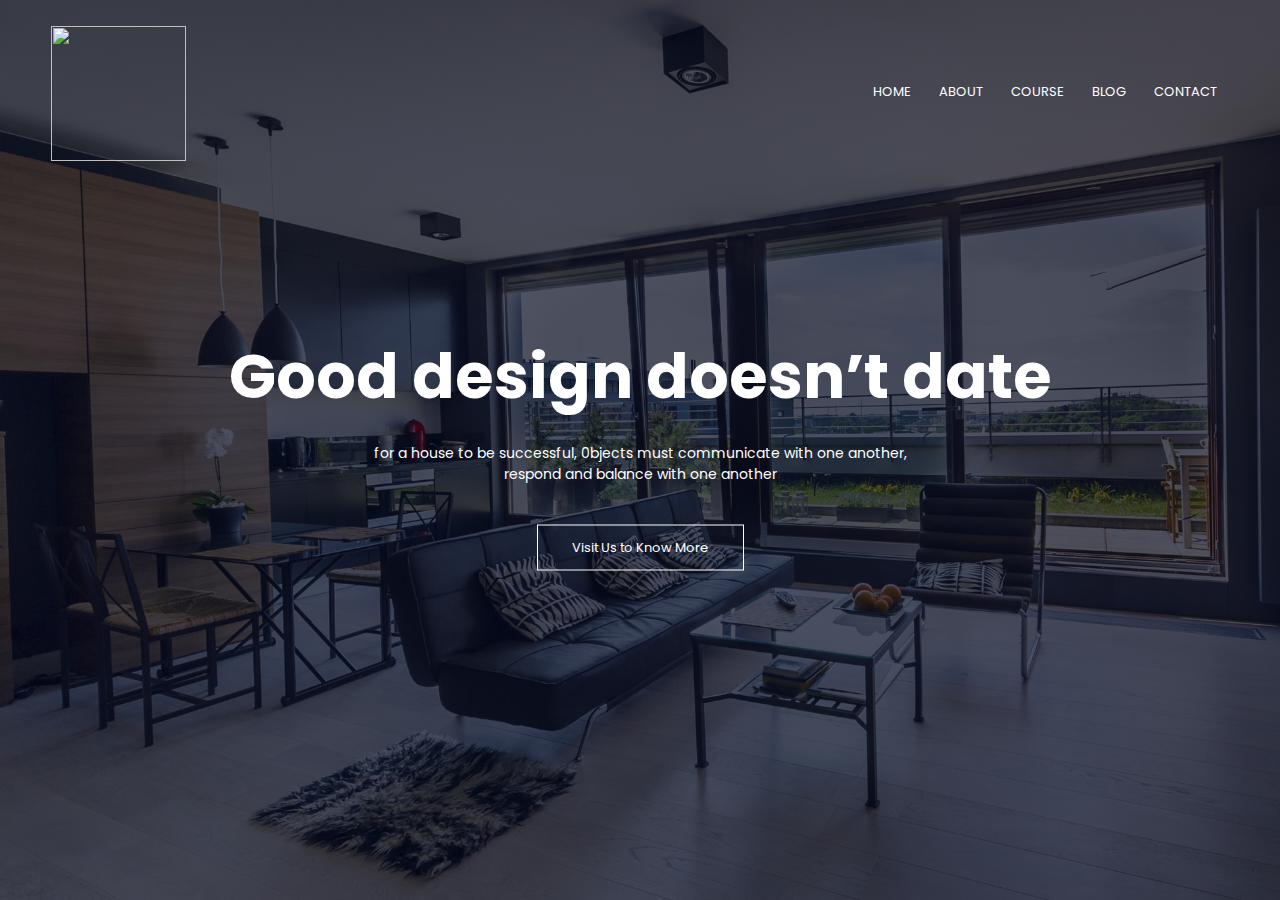
==== Badiga-lakshman_2130440_webdesig-final-project/Badiga-lakshman_2130440_webdesig-final-project/index.html @ bcb520bc "Add files via upload" ====
<html>
<head>
<meta name="viewport" content="width=device-width, initial-scale=1.0">
<title>Dream Designs</title>
<link rel="stylesheet" href="style.css">
<link href="https://fonts.googleapis.com/css?family=Poppins:100,200,300,400,600,700&display=swap" rel="stylesheet">
</head>
<body>
  <section class="header">
        
    <nav>
        <a href="index.html"><img src="images/logo.png"></a>
        <div class="nav-links">
          <ul>
            <li><a href="">HOME</a></li>
            <li><a href="">ABOUT</a></li>
            <li><a href="">COURSE</a></li>
            <li><a href="">BLOG</a></li>
            <li><a href="">CONTACT</a></li>
        </ul>
        <div class="text-box">
          <h1>Good design doesn’t date</h1>
          <p>for a house to be successful, 0bjects must communicate with one another,<br>respond and balance with one another</p>
          <a href="contact.html" class="hero-btn">Visit Us to Know More</a>
      </div>
  </section>
</body>
---- Badiga-lakshman_2130440_webdesig-final-project/Badiga-lakshman_2130440_webdesig-final-project/style.css ----
*{
    margin: 0;
    padding: 0;
    font-family: 'Poppins', sans-serif;
}
.header{
    min-height: 100vh;
    width: 100%;
    background-image: linear-gradient(rgba(4,9,30,0.7),rgba(4,9,30,0.7)),url(images/IDhome.jpg);
    background-position: center;
    background-size: cover;
    position: relative;
    overflow: hidden;
}

nav{
    display: flex;
    padding: 2% 4%;
    justify-content: space-between;
    align-items: center;
}
nav img{
    width: 135px;
}
.nav-links{
    flex: 1;
    text-align: right;
}
.nav-links ul li{
    list-style: none;
    display: inline-block;
    padding: 8px 12px;
    position: relative;
}
.nav-links ul li a{
    color: #fff;
    text-decoration: none;
    font-size: 13px;
}   
.nav-links ul li::after{
    content: '';
    width: 0%;
    height: 2px;
    background: #4c40ef;
    display: block;
    margin: auto;
    transition: .5s;    
}

.nav-links ul li:hover::after{
    width: 100%;    
}
nav .fa{
    display: none;
}
.text-box{
    width: 90%;
    color: #fff;
    position: absolute;
    top: 50%;
    left: 50%;
    transform: translate(-50%,-50%);
    text-align: center;
}
.text-box h1{
    font-size: 62px;
}
.text-box p{
    margin: 20px 0 40px;
    font-size: 14px;
    color: #fff;
}
.hero-btn {
    display: inline-block;
    text-decoration: none;
    color: #fff;
    border: 1px solid #fff;
    padding: 12px 34px;
    font-size: 13px;
    background: transparent;
    position: relative;
    cursor: pointer;
    transition: 1s;
}
.hero-btn:hover{
    border: 1px solid #;
}
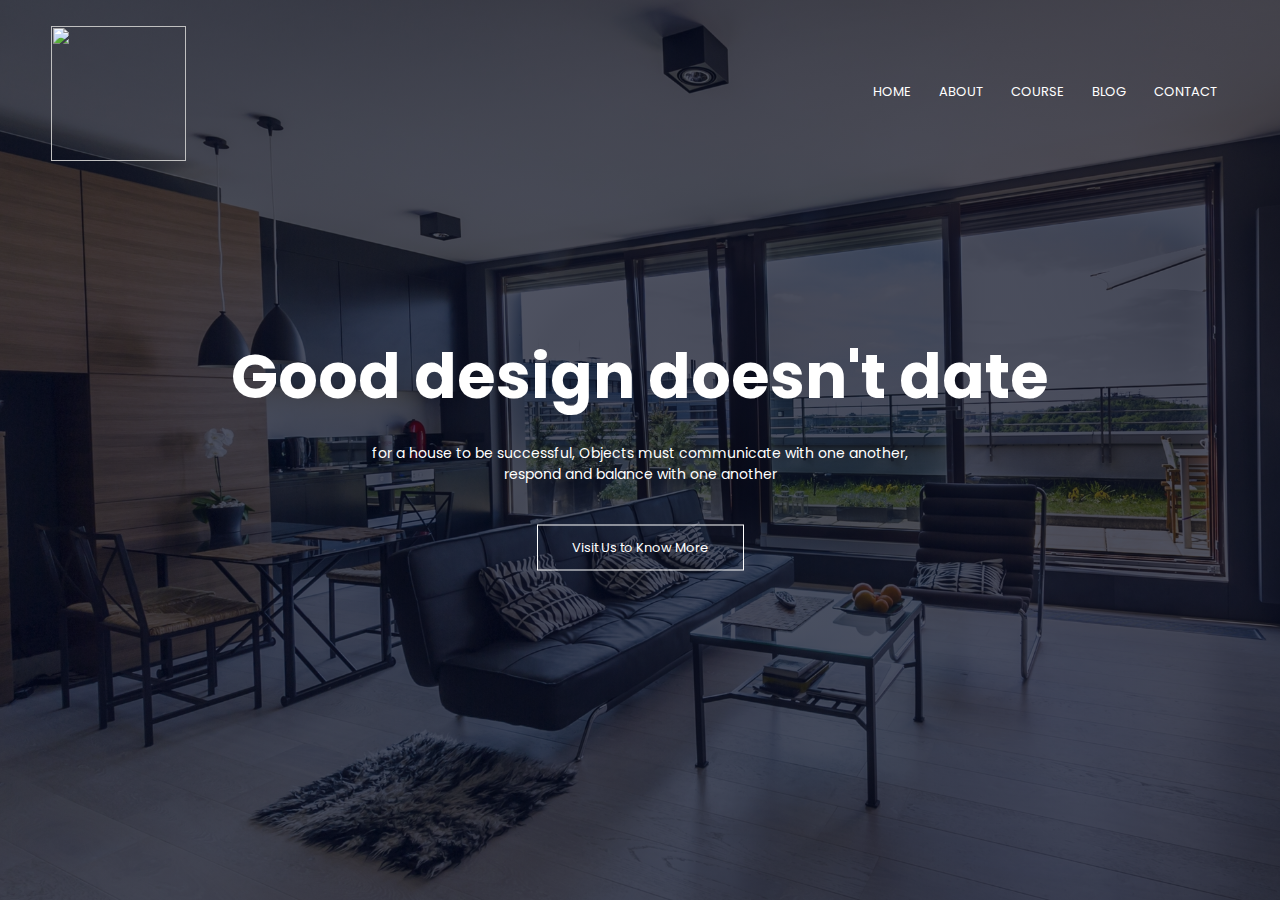
==== commit 74e5f384: "new commit 26/4" ====
--- a/Badiga-lakshman_2130440_webdesig-final-project/Badiga-lakshman_2130440_webdesig-final-project/index.html
+++ b/Badiga-lakshman_2130440_webdesig-final-project/Badiga-lakshman_2130440_webdesig-final-project/index.html
@@ -19,9 +19,9 @@
             <li><a href="">CONTACT</a></li>
         </ul>
         <div class="text-box">
-          <h1>Good design doesn’t date</h1>
-          <p>for a house to be successful, 0bjects must communicate with one another,<br>respond and balance with one another</p>
+          <h1>Good design doesn't date</h1>
+          <p>for a house to be successful, Objects must communicate with one another,<br>respond and balance with one another</p>
           <a href="contact.html" class="hero-btn">Visit Us to Know More</a>
       </div>
   </section>
-</body>+</body>
--- a/Badiga-lakshman_2130440_webdesig-final-project/Badiga-lakshman_2130440_webdesig-final-project/style.css
+++ b/Badiga-lakshman_2130440_webdesig-final-project/Badiga-lakshman_2130440_webdesig-final-project/style.css
@@ -83,5 +83,41 @@
     transition: 1s;
 }
 .hero-btn:hover{
-    border: 1px solid #;
+    border: 1px solid #4c40ef;
+    background: #4c40ef;
+    transition: 1s;
 }
+@media(max-width: 700px)
+{
+   .nav-links ul li
+    {
+        display: block;
+    }
+    .nav-links
+    {
+        position: fixed;
+        background: #f44336;
+        height: 100vh;
+        width: 200px;
+        top: 0;
+        right: -200px;
+        text-align: left;
+        z-index: 2;
+        transition: 0.5s;
+    }
+    .nav-links ul{
+        padding: 30px;
+    }
+    nav .fa{
+        display: block;
+        color: #fff;
+        margin: 10px;
+        font-size: 22px;
+        cursor: pointer; 
+    }
+    .text-box h1{
+        font-size: 20px;
+    }
+}
+
+
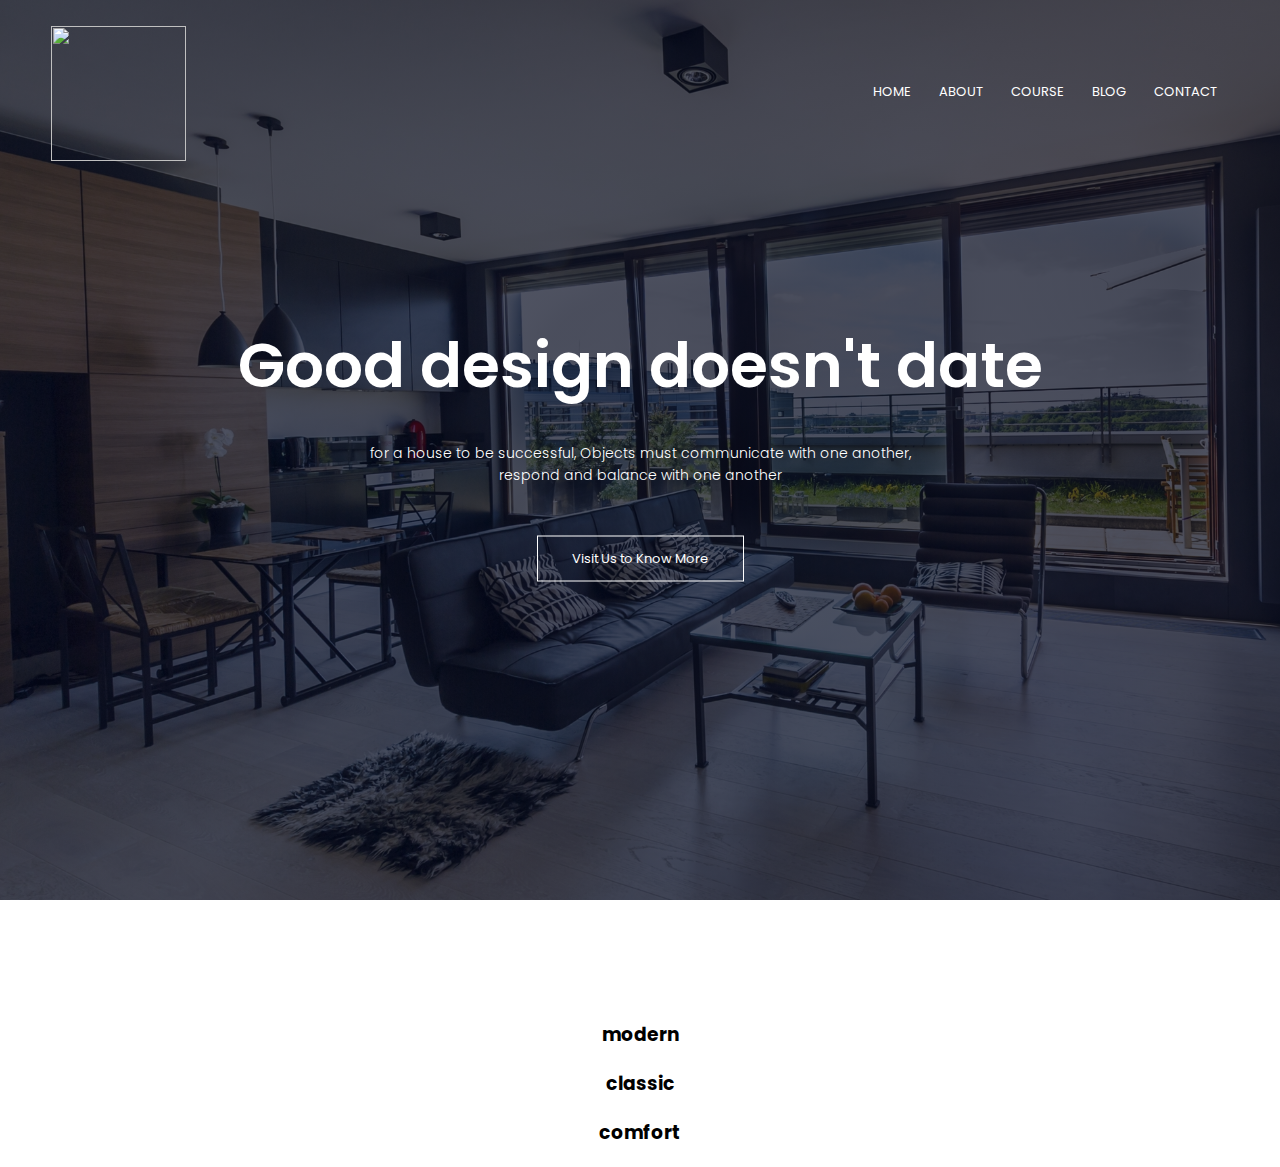
==== commit 31ec68c8: "02/05" ====
--- a/Badiga-lakshman_2130440_webdesig-final-project/Badiga-lakshman_2130440_webdesig-final-project/index.html
+++ b/Badiga-lakshman_2130440_webdesig-final-project/Badiga-lakshman_2130440_webdesig-final-project/index.html
@@ -25,3 +25,21 @@
       </div>
   </section>
 </body>
+<section class="Designs">
+  <h1> </h1>
+  <p> </p>
+  <div class="row">
+      <div class="design-col">
+          <h3>modern</h3>
+          <p></p>
+      </div>
+      <div class="design-col">
+          <h3>classic</h3>
+          <p></p>
+      </div>
+      <div class="design-col">
+          <h3>comfort</h3>
+          <p></p>
+      </div>
+  </div>
+</section>--- a/Badiga-lakshman_2130440_webdesig-final-project/Badiga-lakshman_2130440_webdesig-final-project/style.css
+++ b/Badiga-lakshman_2130440_webdesig-final-project/Badiga-lakshman_2130440_webdesig-final-project/style.css
@@ -87,20 +87,20 @@
     background: #4c40ef;
     transition: 1s;
 }
-@media(max-width: 700px)
-{
-   .nav-links ul li
-    {
+@media(max-width: 700px){
+    .text-box h1{
+        font-size: 20px;
+    }
+    .nav-links ul li{
         display: block;
     }
-    .nav-links
-    {
-        position: fixed;
-        background: #f44336;
+    .nav-links{
+        position: absolute;
+        background: #5f5c5c;
         height: 100vh;
         width: 200px;
         top: 0;
-        right: -200px;
+        right: 0;
         text-align: left;
         z-index: 2;
         transition: 0.5s;
@@ -119,5 +119,22 @@
         font-size: 20px;
     }
 }
+.Designs{
+    width: 80%;
+    margin: auto;
+    text-align: center;
+    padding-top: 100px;
+}
+h1{
+    font-size: 36px;
+    font-weight: 600;
+}
+p{
+    color: #777;
+    font-size: 14px;
+    font-weight: 300;
+    line-height: 22px;
+    padding: 10px;
+}
 
 
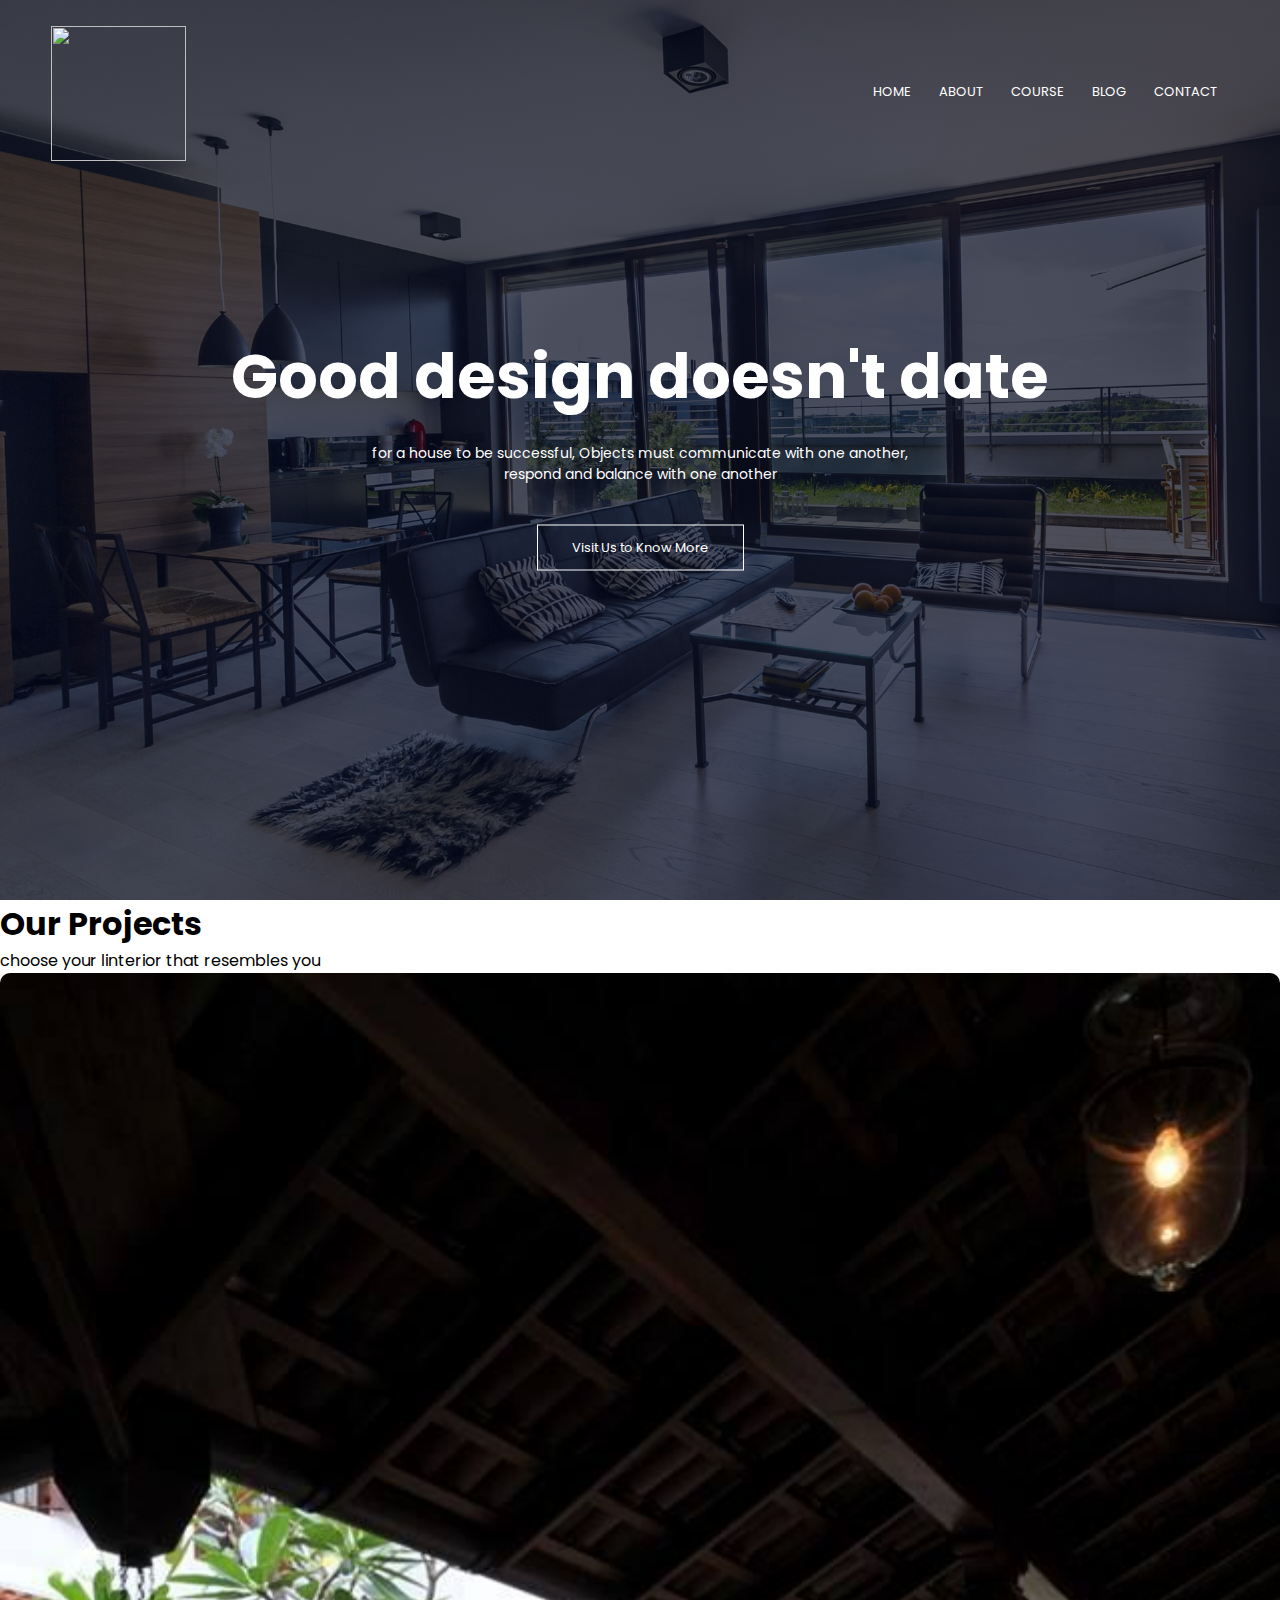
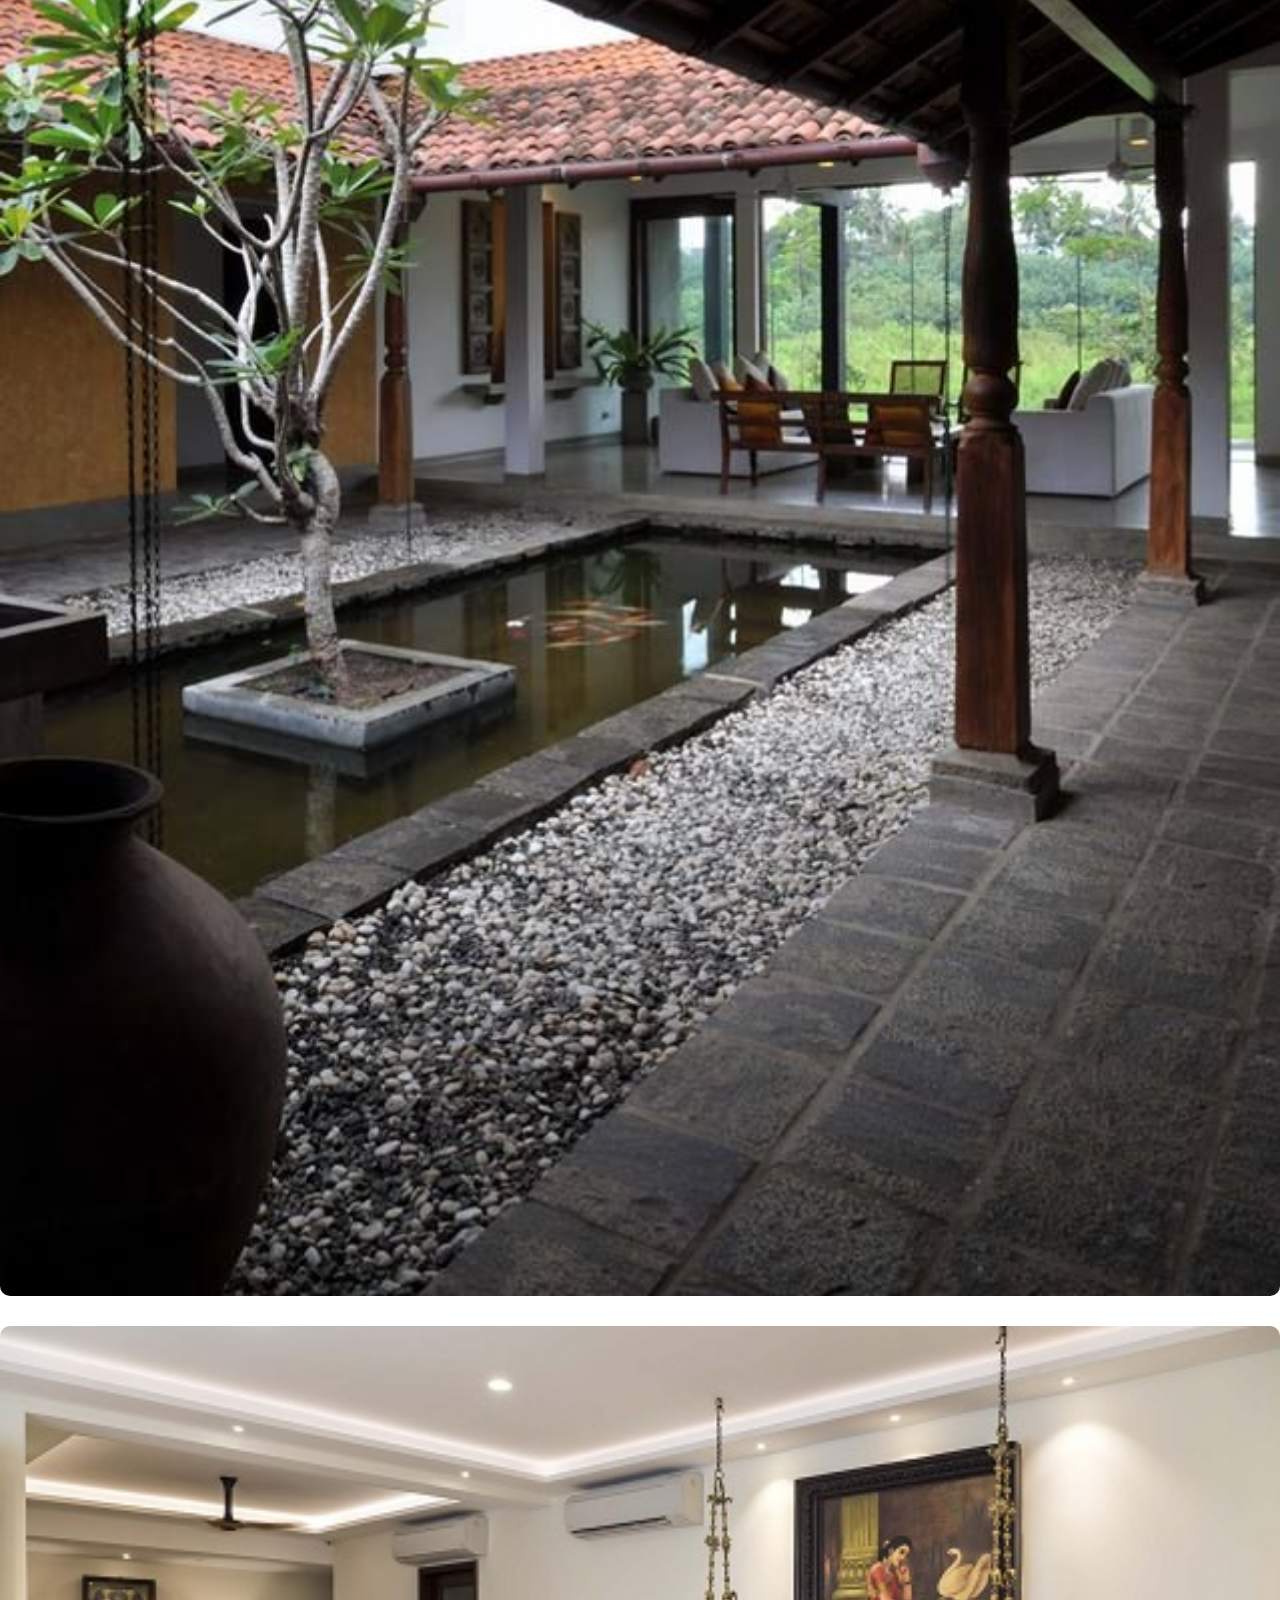
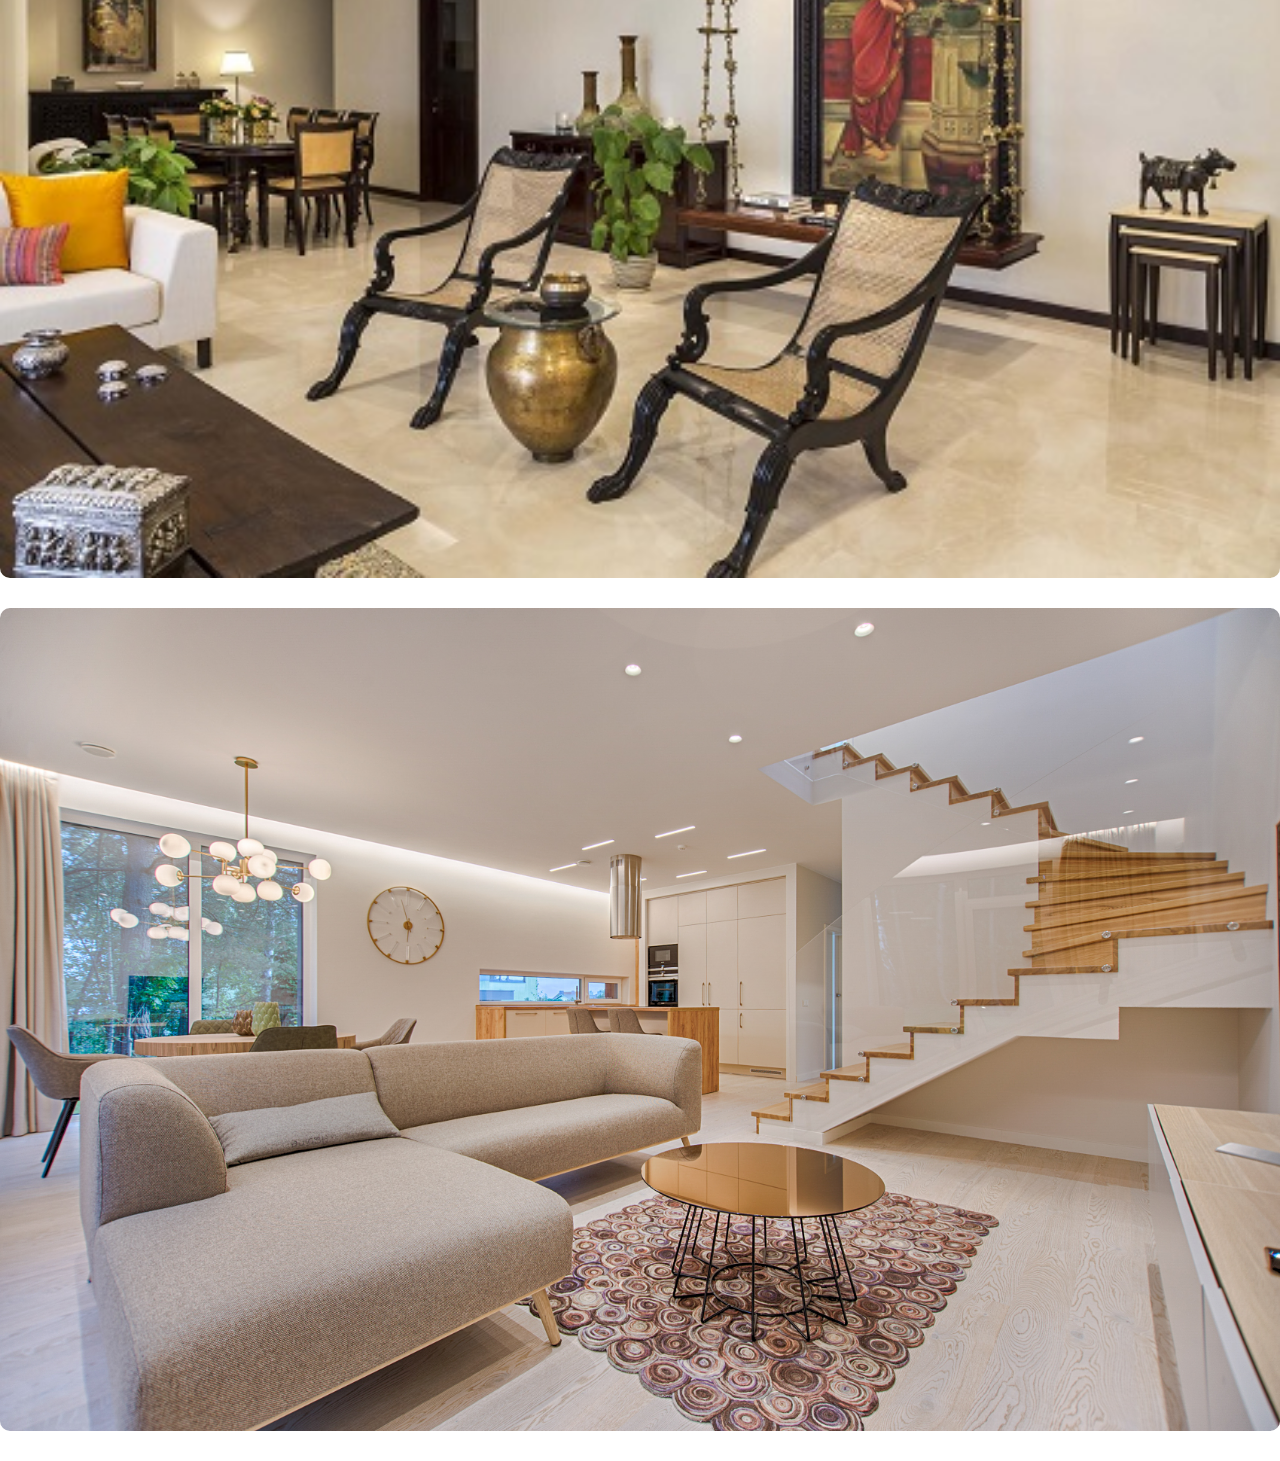
==== commit e137d2ef: "03/05" ====
--- a/Badiga-lakshman_2130440_webdesig-final-project/Badiga-lakshman_2130440_webdesig-final-project/index.html
+++ b/Badiga-lakshman_2130440_webdesig-final-project/Badiga-lakshman_2130440_webdesig-final-project/index.html
@@ -1,45 +1,66 @@
 <html>
-<head>
-<meta name="viewport" content="width=device-width, initial-scale=1.0">
-<title>Dream Designs</title>
-<link rel="stylesheet" href="style.css">
-<link href="https://fonts.googleapis.com/css?family=Poppins:100,200,300,400,600,700&display=swap" rel="stylesheet">
-</head>
-<body>
-  <section class="header">
-        
-    <nav>
-        <a href="index.html"><img src="images/logo.png"></a>
-        <div class="nav-links">
+  <head>
+    <meta name="viewport" content="width=device-width, initial-scale=1.0" />
+    <title>Dream Designs</title>
+    <link rel="stylesheet" href="style.css" />
+    <link
+      href="https://fonts.googleapis.com/css?family=Poppins:100,200,300,400,600,700&display=swap"
+      rel="stylesheet"
+    />
+    <link
+      rel="stylesheet"
+      href="https://stackpath.bootstrapcdn.com/font-awesome/4.7.0/css/font-awesome.min.css"
+    />
+  </head>
+  <body>
+    <section class="header">
+      <nav>
+        <a href="index.html"><img src="" /></a>
+        <div class="nav-links" id="navLinks">
+          <i class="fa fa-close" onclick="hideMenu()"></i>
           <ul>
-            <li><a href="">HOME</a></li>
-            <li><a href="">ABOUT</a></li>
-            <li><a href="">COURSE</a></li>
-            <li><a href="">BLOG</a></li>
-            <li><a href="">CONTACT</a></li>
-        </ul>
-        <div class="text-box">
-          <h1>Good design doesn't date</h1>
-          <p>for a house to be successful, Objects must communicate with one another,<br>respond and balance with one another</p>
-          <a href="contact.html" class="hero-btn">Visit Us to Know More</a>
+            <li><a href="index.html">HOME</a></li>
+            <li><a href="about.html">ABOUT</a></li>
+            <li><a href="course.html">COURSE</a></li>
+            <li><a href="blog.html">BLOG</a></li>
+            <li><a href="contact.html">CONTACT</a></li>
+          </ul>
+        </div>
+        <i class="fa fa-bars" onclick="showMenu()"></i>
+      </nav>
+
+      <div class="text-box">
+        <h1>Good design doesn't date</h1>
+        <p>
+          for a house to be successful, Objects must communicate with one
+          another,<br />respond and balance with one another
+        </p>
+        <a href="contact.html" class="hero-btn">Visit Us to Know More</a>
       </div>
-  </section>
-</body>
-<section class="Designs">
-  <h1> </h1>
-  <p> </p>
-  <div class="row">
-      <div class="design-col">
-          <h3>modern</h3>
-          <p></p>
+    </section>
+    <section class="design">
+      <h1>Our Projects</h1>
+      <p>choose your linterior that resembles you</p>
+      <div class="row">
+        <div class="design-col">
+          <img src="images/indiantraditional.jpg" />
+          <div class="layer">
+            <h3>TRAD</h3>
+          </div>
+        </div>
+        <div class="design-col">
+          <img src="images/indianroyal.jpg" />
+          <div class="layer">
+            <h3>ROYAL</h3>
+          </div>
+        </div>
+        <div class="design-col">
+          <img src="images/house img 1.jpeg" />
+          <div class="layer">
+            <h3>ELITE</h3>
+          </div>
+        </div>
       </div>
-      <div class="design-col">
-          <h3>classic</h3>
-          <p></p>
-      </div>
-      <div class="design-col">
-          <h3>comfort</h3>
-          <p></p>
-      </div>
-  </div>
-</section>+    </section>
+  </body>
+</html>
--- a/Badiga-lakshman_2130440_webdesig-final-project/Badiga-lakshman_2130440_webdesig-final-project/style.css
+++ b/Badiga-lakshman_2130440_webdesig-final-project/Badiga-lakshman_2130440_webdesig-final-project/style.css
@@ -119,22 +119,58 @@
         font-size: 20px;
     }
 }
-.Designs{
+
+.designs{
     width: 80%;
     margin: auto;
     text-align: center;
-    padding-top: 100px;
+    padding-top: 50px;
+    
 }
-h1{
-    font-size: 36px;
-    font-weight: 600;
+
+.design-col{
+    flex-basis: 32%;
+    border-radius: 10px;
+    margin-bottom: 30px;
+    position: relative;
+    overflow: hidden;
 }
-p{
-    color: #777;
-    font-size: 14px;
-    font-weight: 300;
-    line-height: 22px;
-    padding: 10px;
+
+.design-col img{
+    width: 100%;
+}
+
+.layer{
+    background: transparent;
+    height: 100%;
+    width: 100%;
+    top: 0;
+    left: 0;
+    position: absolute;
+    transition: .5s;
+}
+
+.layer:hover{
+    background: rgba(226, 0, 0, 0.7);
+}
+
+.layer h3{
+    width: 100%;
+    font-weight: 500;
+    color: #fff;
+    font-size: 26px;
+    bottom: 0;
+    left: 50%;
+    transform: translateX(-50%);
+    position: absolute;
+    opacity: 0;
+    transition: .5s;
+}
+
+.layer:hover h3{
+    bottom: 49%;
+    opacity: 1;
 }
 
 
+
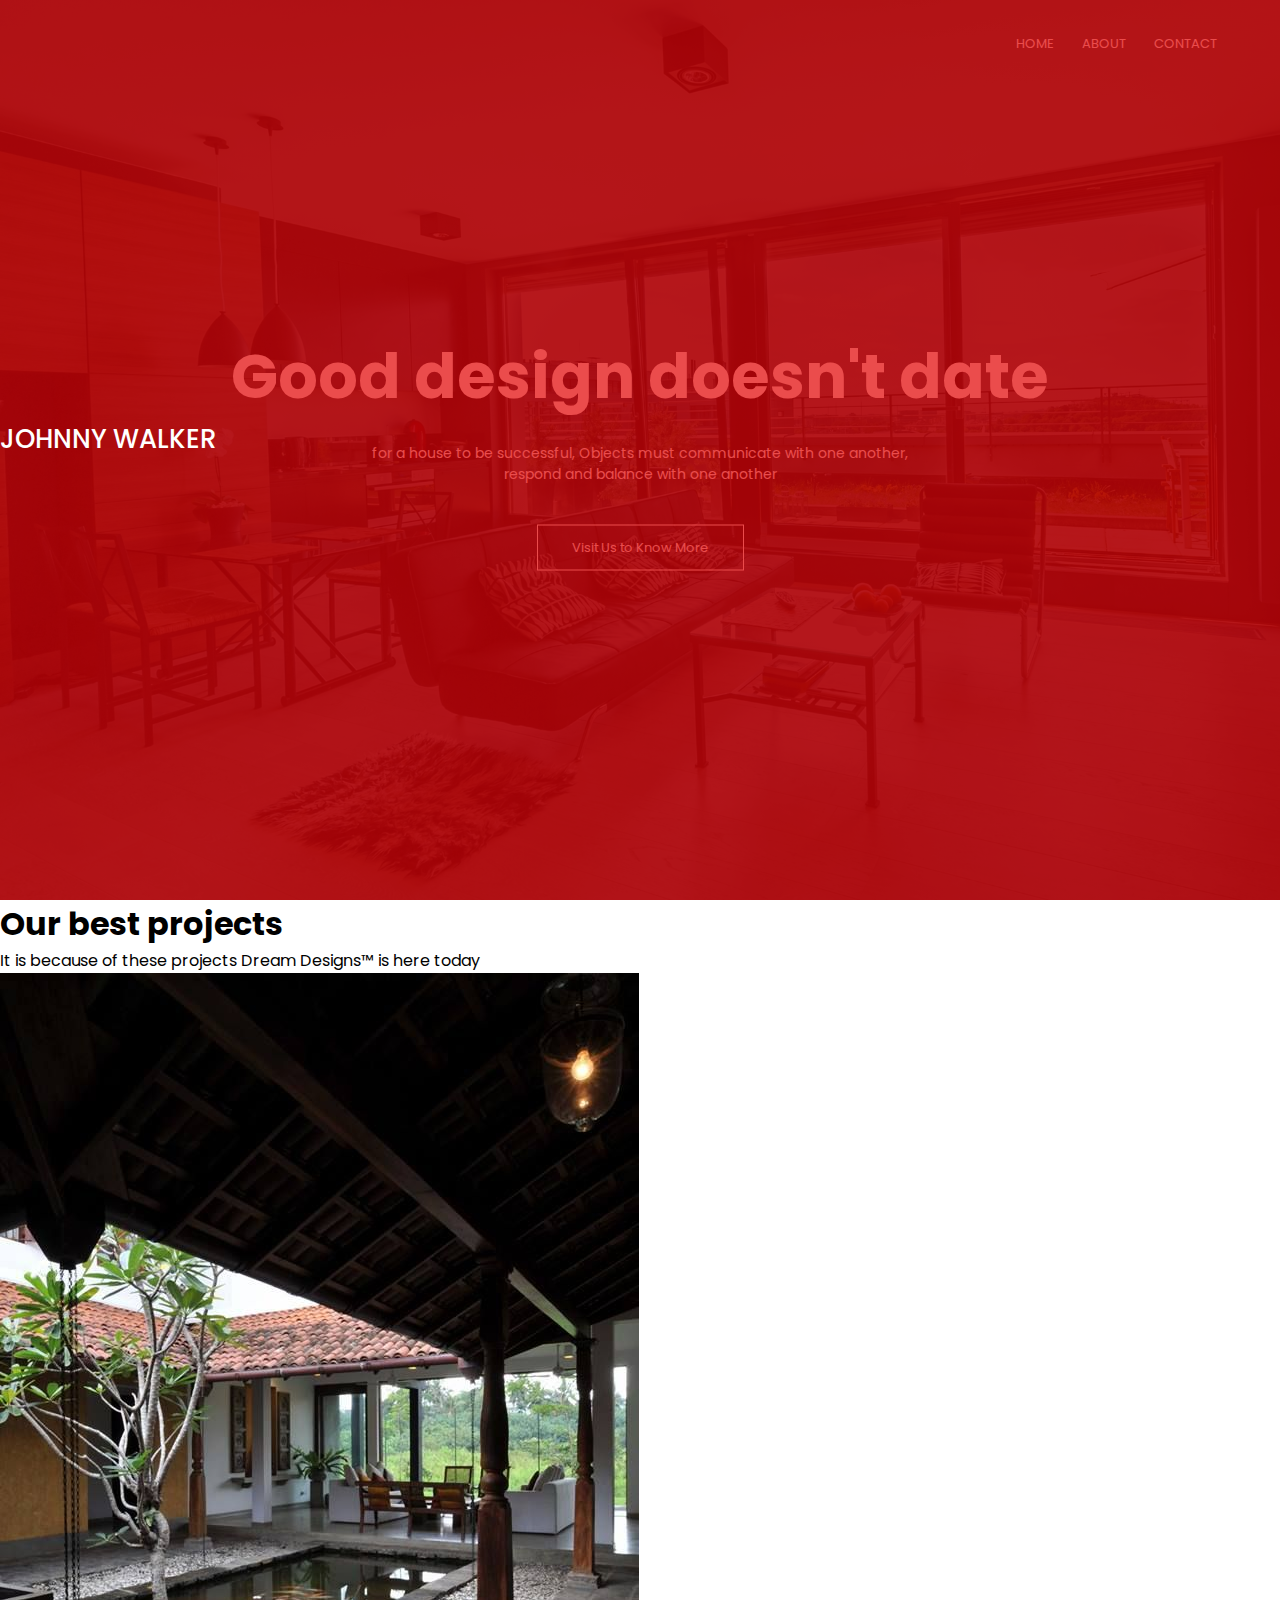
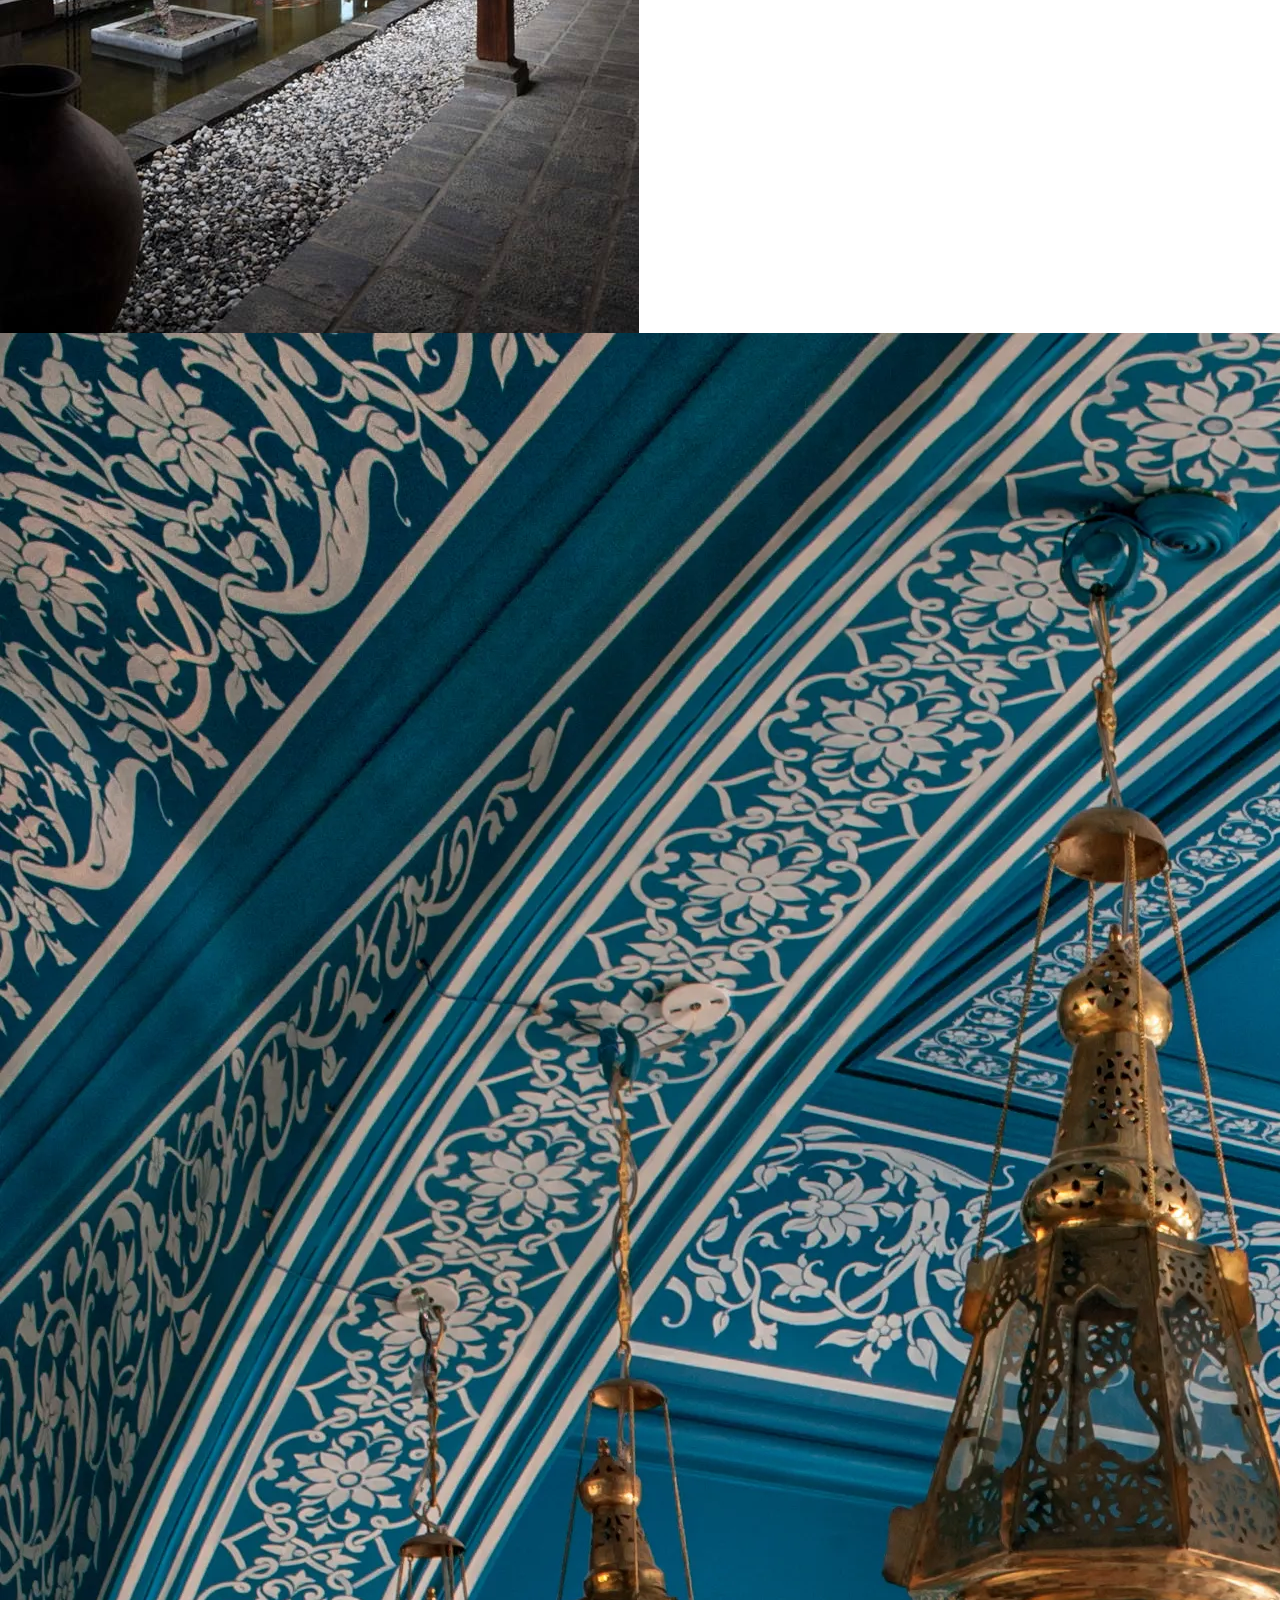
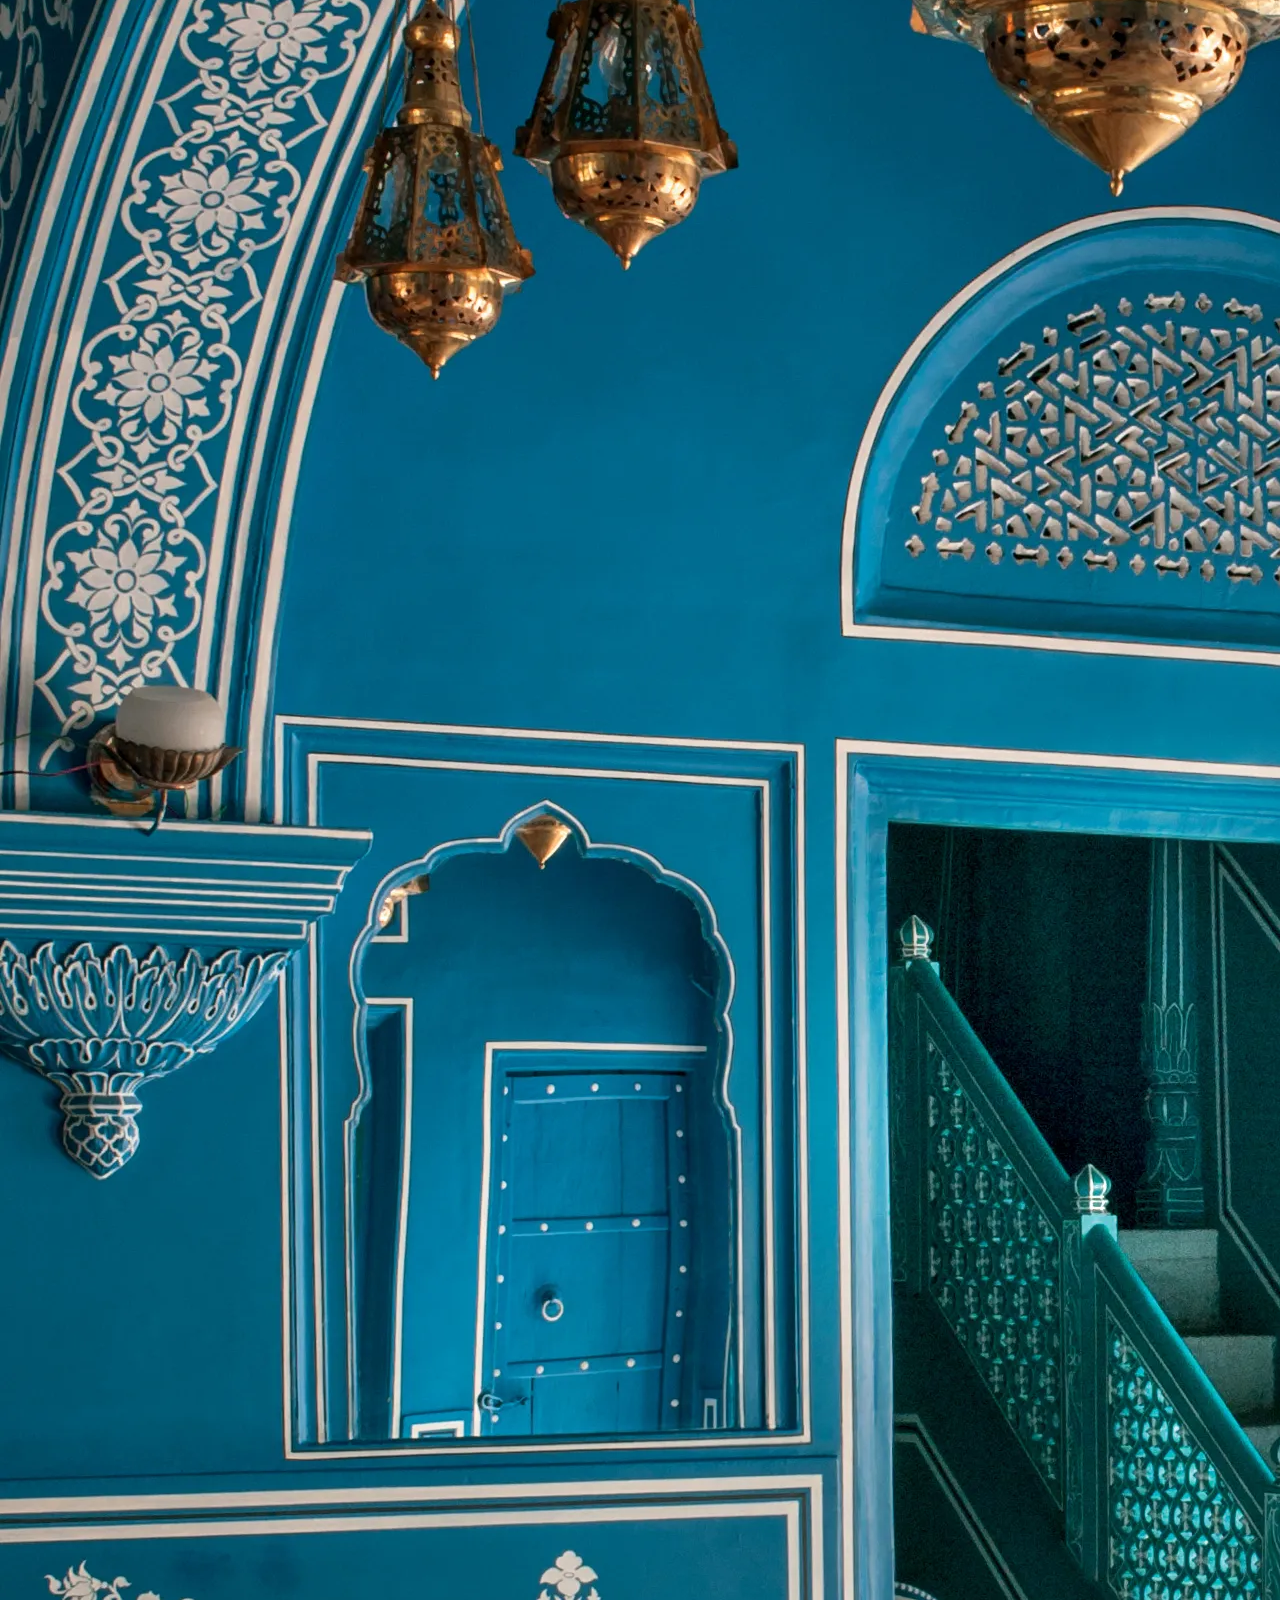
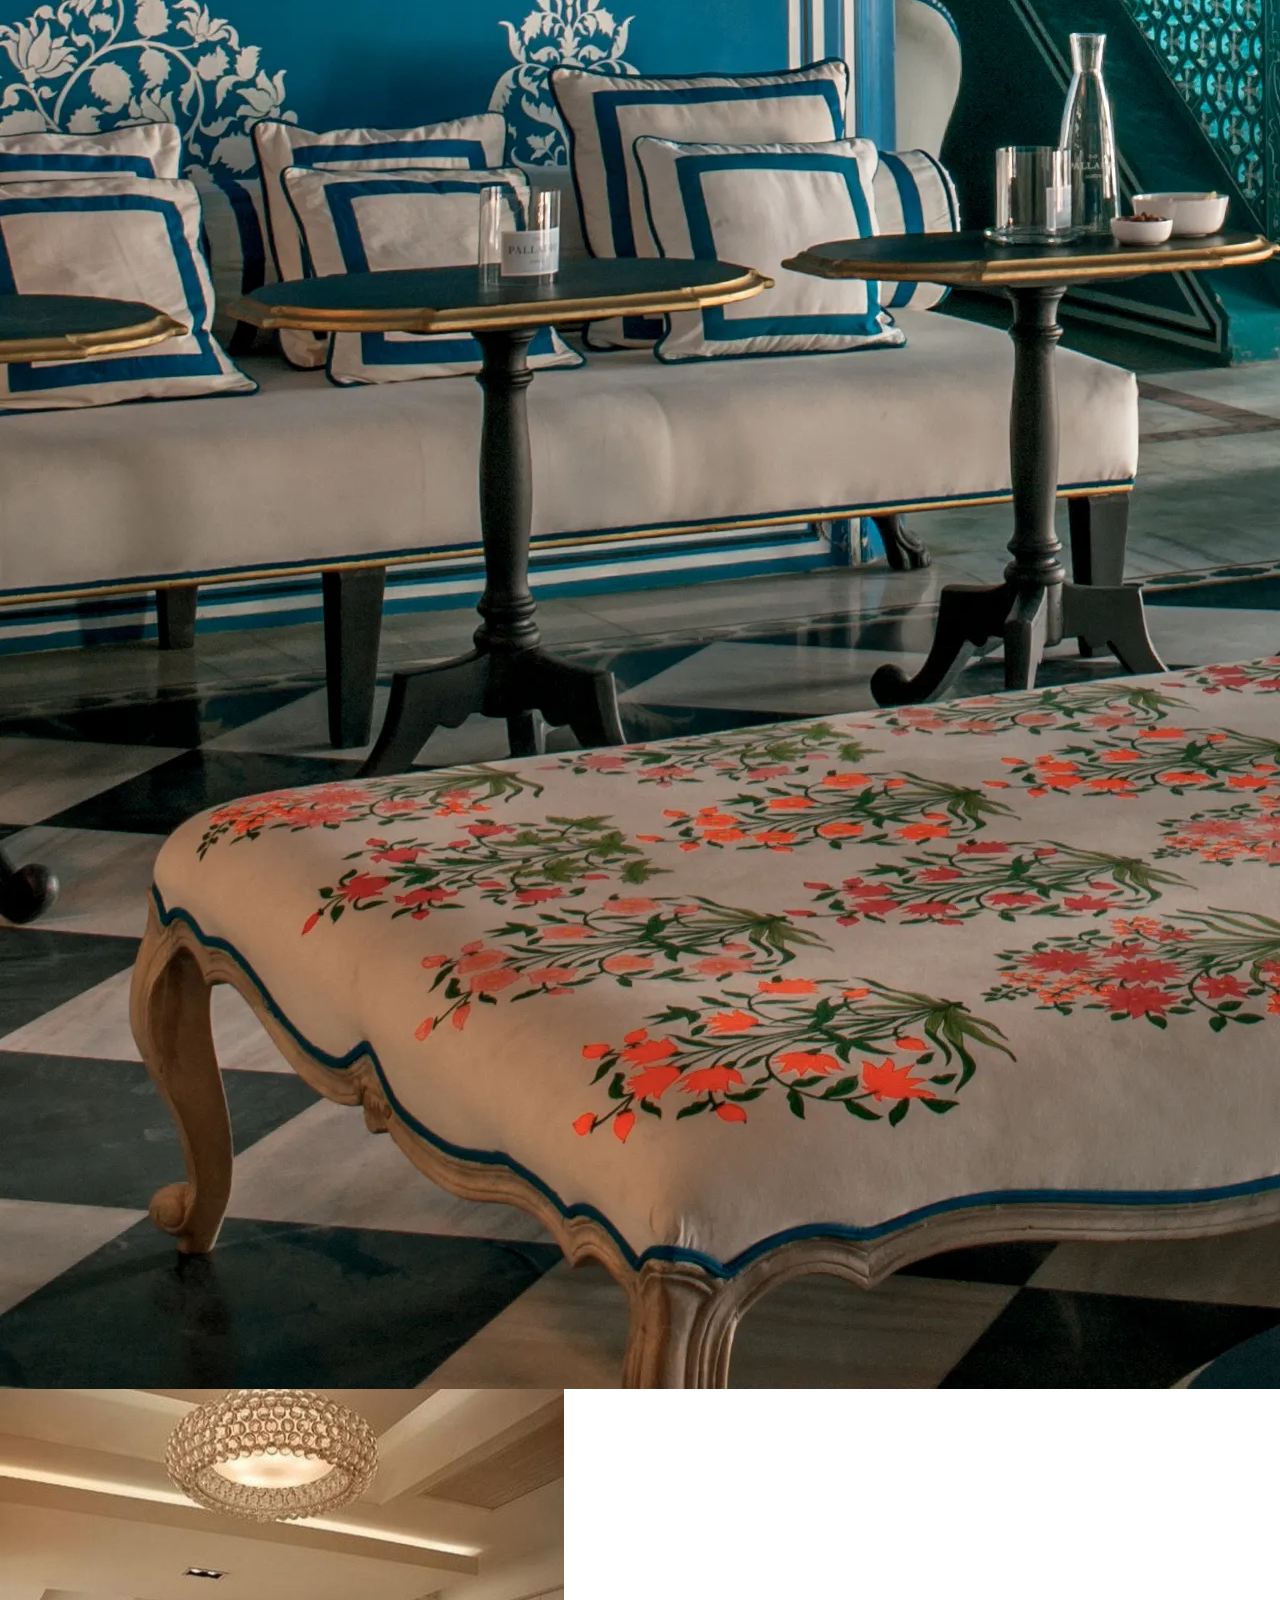
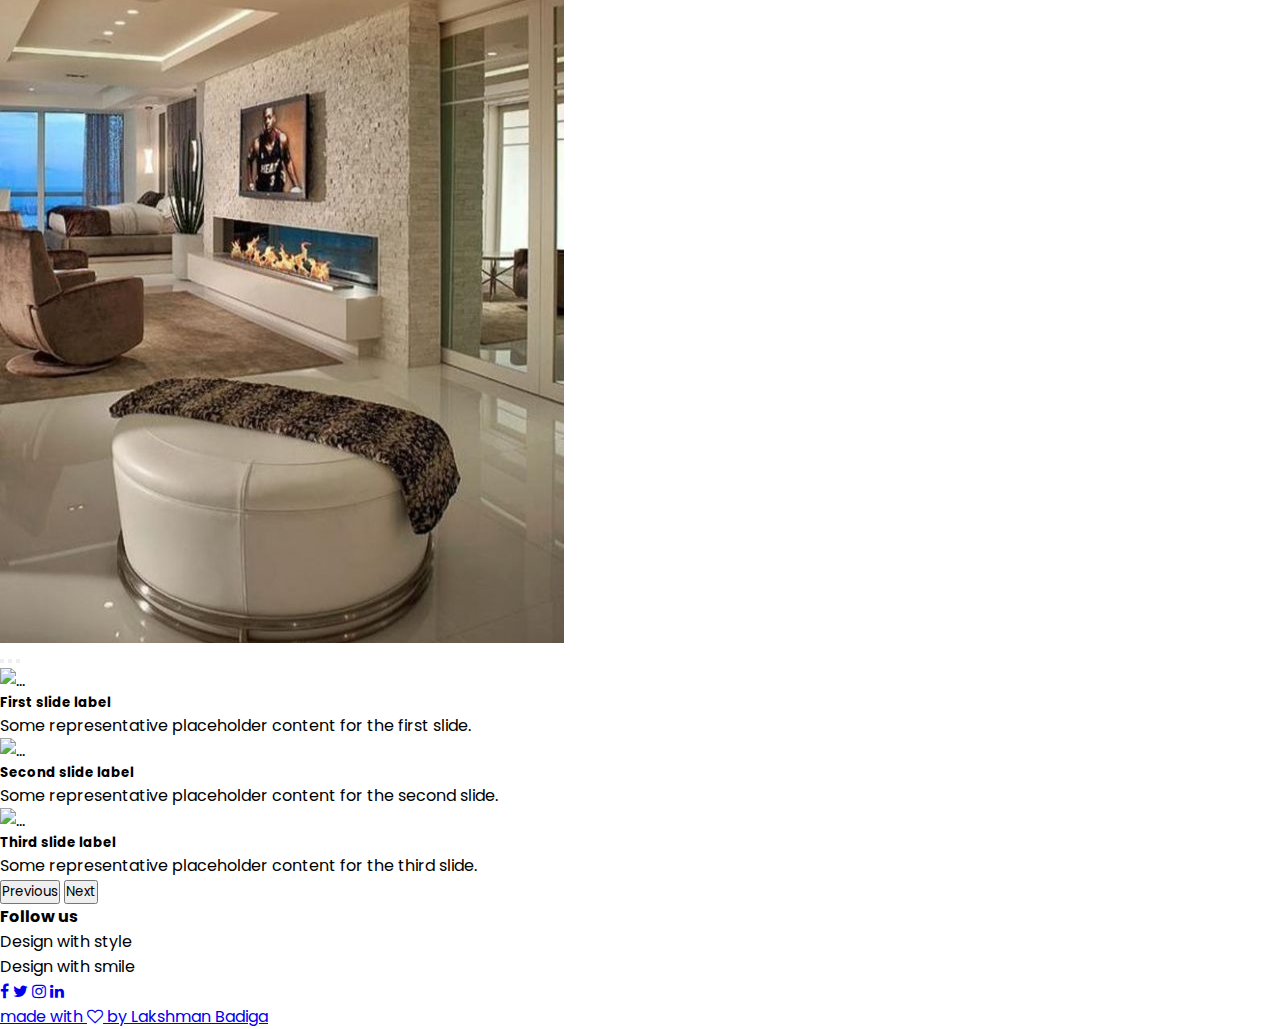
==== commit d81028a2: "07/05" ====
--- a/Badiga-lakshman_2130440_webdesig-final-project/Badiga-lakshman_2130440_webdesig-final-project/index.html
+++ b/Badiga-lakshman_2130440_webdesig-final-project/Badiga-lakshman_2130440_webdesig-final-project/index.html
@@ -1,7 +1,7 @@
 <html>
   <head>
     <meta name="viewport" content="width=device-width, initial-scale=1.0" />
-    <title>Dream Designs</title>
+    <title>Dream Designs™</title>
     <link rel="stylesheet" href="style.css" />
     <link
       href="https://fonts.googleapis.com/css?family=Poppins:100,200,300,400,600,700&display=swap"
@@ -15,14 +15,12 @@
   <body>
     <section class="header">
       <nav>
-        <a href="index.html"><img src="" /></a>
+        <a href="index.html"> </a>
         <div class="nav-links" id="navLinks">
           <i class="fa fa-close" onclick="hideMenu()"></i>
           <ul>
             <li><a href="index.html">HOME</a></li>
             <li><a href="about.html">ABOUT</a></li>
-            <li><a href="course.html">COURSE</a></li>
-            <li><a href="blog.html">BLOG</a></li>
             <li><a href="contact.html">CONTACT</a></li>
           </ul>
         </div>
@@ -38,29 +36,146 @@
         <a href="contact.html" class="hero-btn">Visit Us to Know More</a>
       </div>
     </section>
-    <section class="design">
-      <h1>Our Projects</h1>
-      <p>choose your linterior that resembles you</p>
+
+    <!---------- PROJECTS ---------->
+
+    <section class="projects">
+      <h1>Our best projects</h1>
+      <p>It is because of these projects Dream Designs™ is here today</p>
       <div class="row">
-        <div class="design-col">
+        <div class="projects-col">
           <img src="images/indiantraditional.jpg" />
           <div class="layer">
-            <h3>TRAD</h3>
+            <h3>OLD MONK</h3>
           </div>
         </div>
-        <div class="design-col">
-          <img src="images/indianroyal.jpg" />
+        <div class="projects-col">
+          <img src="images/indian-architecture.webp" />
           <div class="layer">
-            <h3>ROYAL</h3>
+            <h3>ROYAL STAG</h3>
           </div>
         </div>
-        <div class="design-col">
-          <img src="images/house img 1.jpeg" />
+        <div class="projects-col">
+          <img src="images/Tiara.jpg" />
           <div class="layer">
-            <h3>ELITE</h3>
+            <h3>JOHNNY WALKER</h3>
           </div>
         </div>
       </div>
     </section>
+
+    <!---------CAROUSOEL-------->
+
+    <div
+      id="carouselExampleCaptions"
+      class="carousel slide"
+      data-bs-ride="carousel"
+    >
+      <div class="carousel-indicators">
+        <button
+          type="button"
+          data-bs-target="#carouselExampleCaptions"
+          data-bs-slide-to="0"
+          class="active"
+          aria-current="true"
+          aria-label="Slide 1"
+        ></button>
+        <button
+          type="button"
+          data-bs-target="#carouselExampleCaptions"
+          data-bs-slide-to="1"
+          aria-label="Slide 2"
+        ></button>
+        <button
+          type="button"
+          data-bs-target="#carouselExampleCaptions"
+          data-bs-slide-to="2"
+          aria-label="Slide 3"
+        ></button>
+      </div>
+      <div class="carousel-inner">
+        <div class="carousel-item active">
+          <img src="..." class="d-block w-100" alt="..." />
+          <div class="carousel-caption d-none d-md-block">
+            <h5>First slide label</h5>
+            <p>Some representative placeholder content for the first slide.</p>
+          </div>
+        </div>
+        <div class="carousel-item">
+          <img src="..." class="d-block w-100" alt="..." />
+          <div class="carousel-caption d-none d-md-block">
+            <h5>Second slide label</h5>
+            <p>Some representative placeholder content for the second slide.</p>
+          </div>
+        </div>
+        <div class="carousel-item">
+          <img src="..." class="d-block w-100" alt="..." />
+          <div class="carousel-caption d-none d-md-block">
+            <h5>Third slide label</h5>
+            <p>Some representative placeholder content for the third slide.</p>
+          </div>
+        </div>
+      </div>
+      <button
+        class="carousel-control-prev"
+        type="button"
+        data-bs-target="#carouselExampleCaptions"
+        data-bs-slide="prev"
+      >
+        <span class="carousel-control-prev-icon" aria-hidden="true"></span>
+        <span class="visually-hidden">Previous</span>
+      </button>
+      <button
+        class="carousel-control-next"
+        type="button"
+        data-bs-target="#carouselExampleCaptions"
+        data-bs-slide="next"
+      >
+        <span class="carousel-control-next-icon" aria-hidden="true"></span>
+        <span class="visually-hidden">Next</span>
+      </button>
+    </div>
+
+    <!-------- footer ---------->
+
+    <section class="footer">
+      <h4>Follow us</h4>
+      <p>
+        Design with style<br />
+        Design with smile
+      </p>
+      <div class="icons">
+        <a href="https://instagram.com/lakshman_46?igshid=YmMyMTA2M2Y="
+          ><i class="fa fa-facebook"></i
+        ></a>
+        <a href="https://instagram.com/lakshman_46?igshid=YmMyMTA2M2Y="
+          ><i class="fa fa-twitter"></i
+        ></a>
+        <a href="https://instagram.com/lakshman_46?igshid=YmMyMTA2M2Y="
+          ><i class="fa fa-instagram"></i
+        ></a>
+        <a href="https://instagram.com/lakshman_46?igshid=YmMyMTA2M2Y="
+          ><i class="fa fa-linkedin"></i
+        ></a>
+      </div>
+      <a
+        href="https://instagram.com/lakshman_46?igshid=YmMyMTA2M2Y="
+        class="footer-link"
+        ><p>made with <i class="fa fa-heart-o"></i> by Lakshman Badiga</p></a
+      >
+    </section>
+
+    <!----JavaScript for toggle menu---->
+    <script>
+      var navLinks = document.getElementById("navLinks");
+
+      function showMenu() {
+        navLinks.style.right = "0";
+      }
+
+      function hideMenu() {
+        navLinks.style.right = "-200px";
+      }
+    </script>
   </body>
 </html>
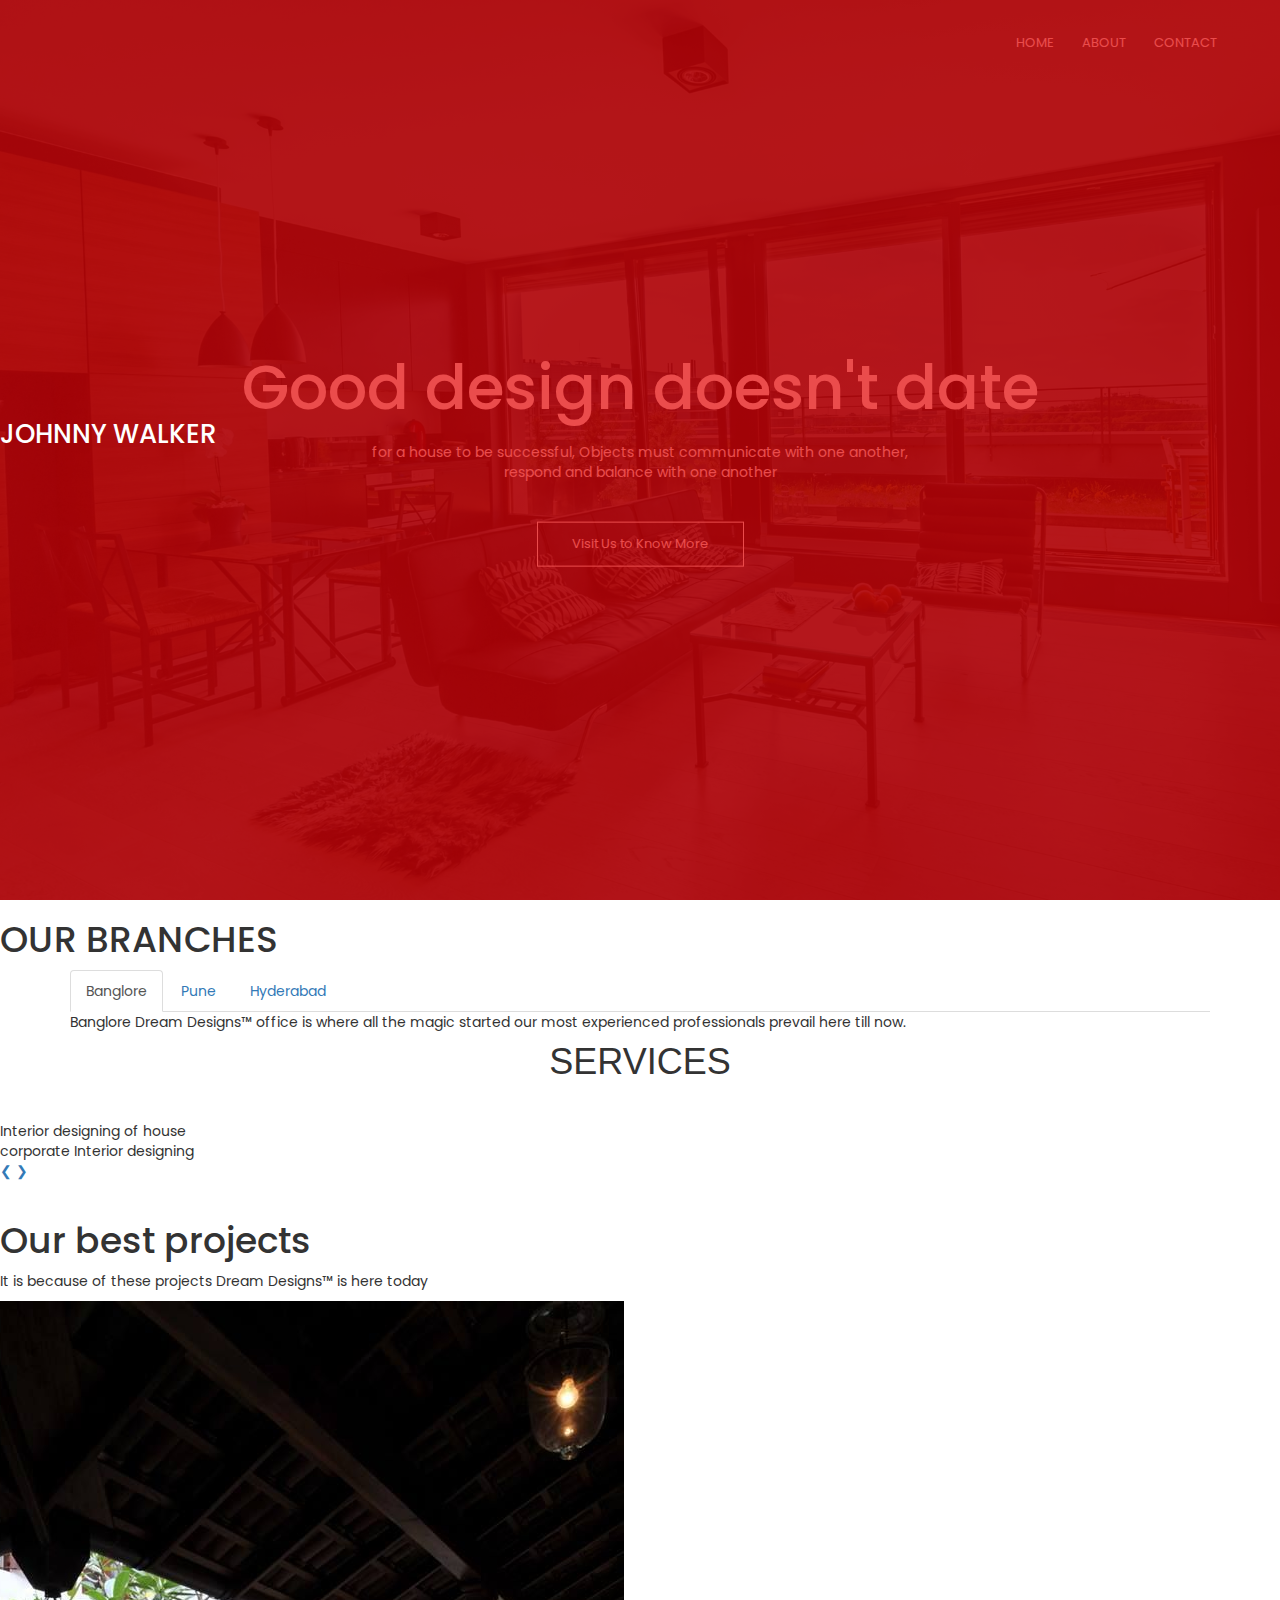
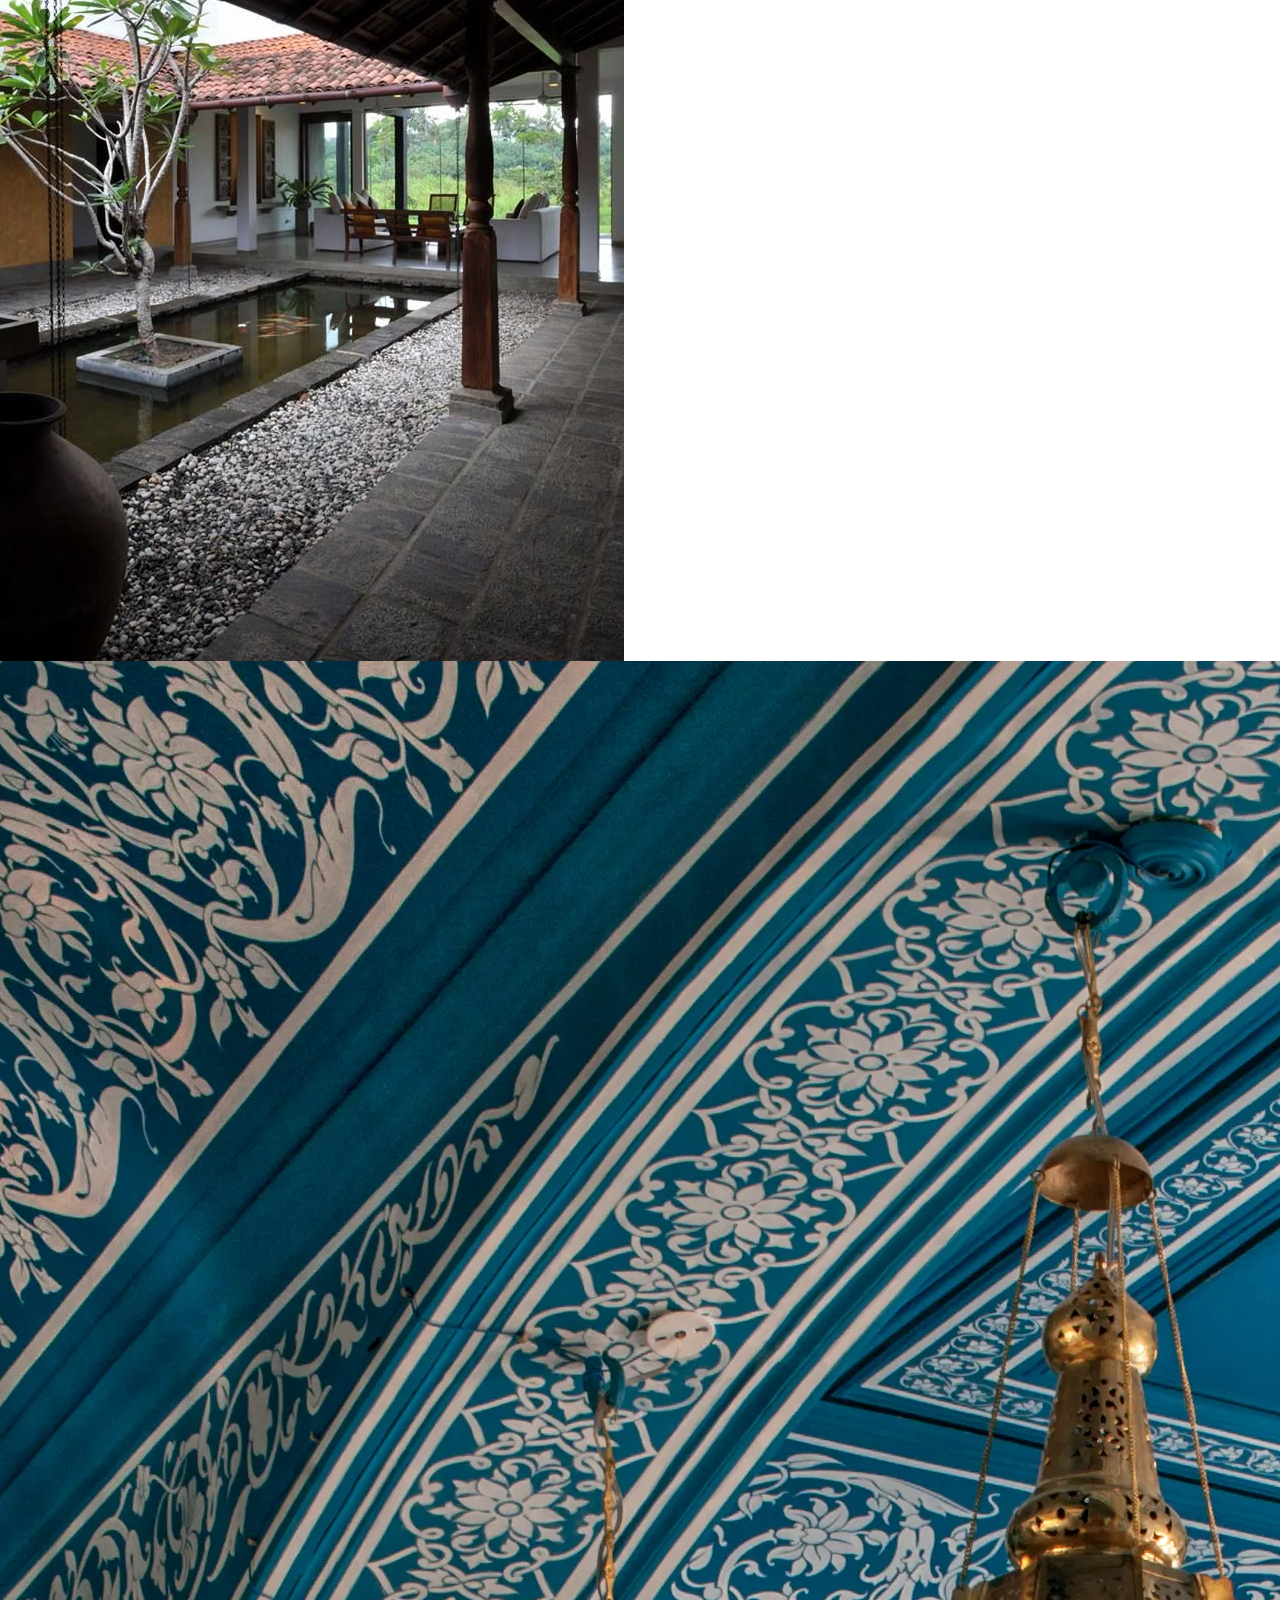
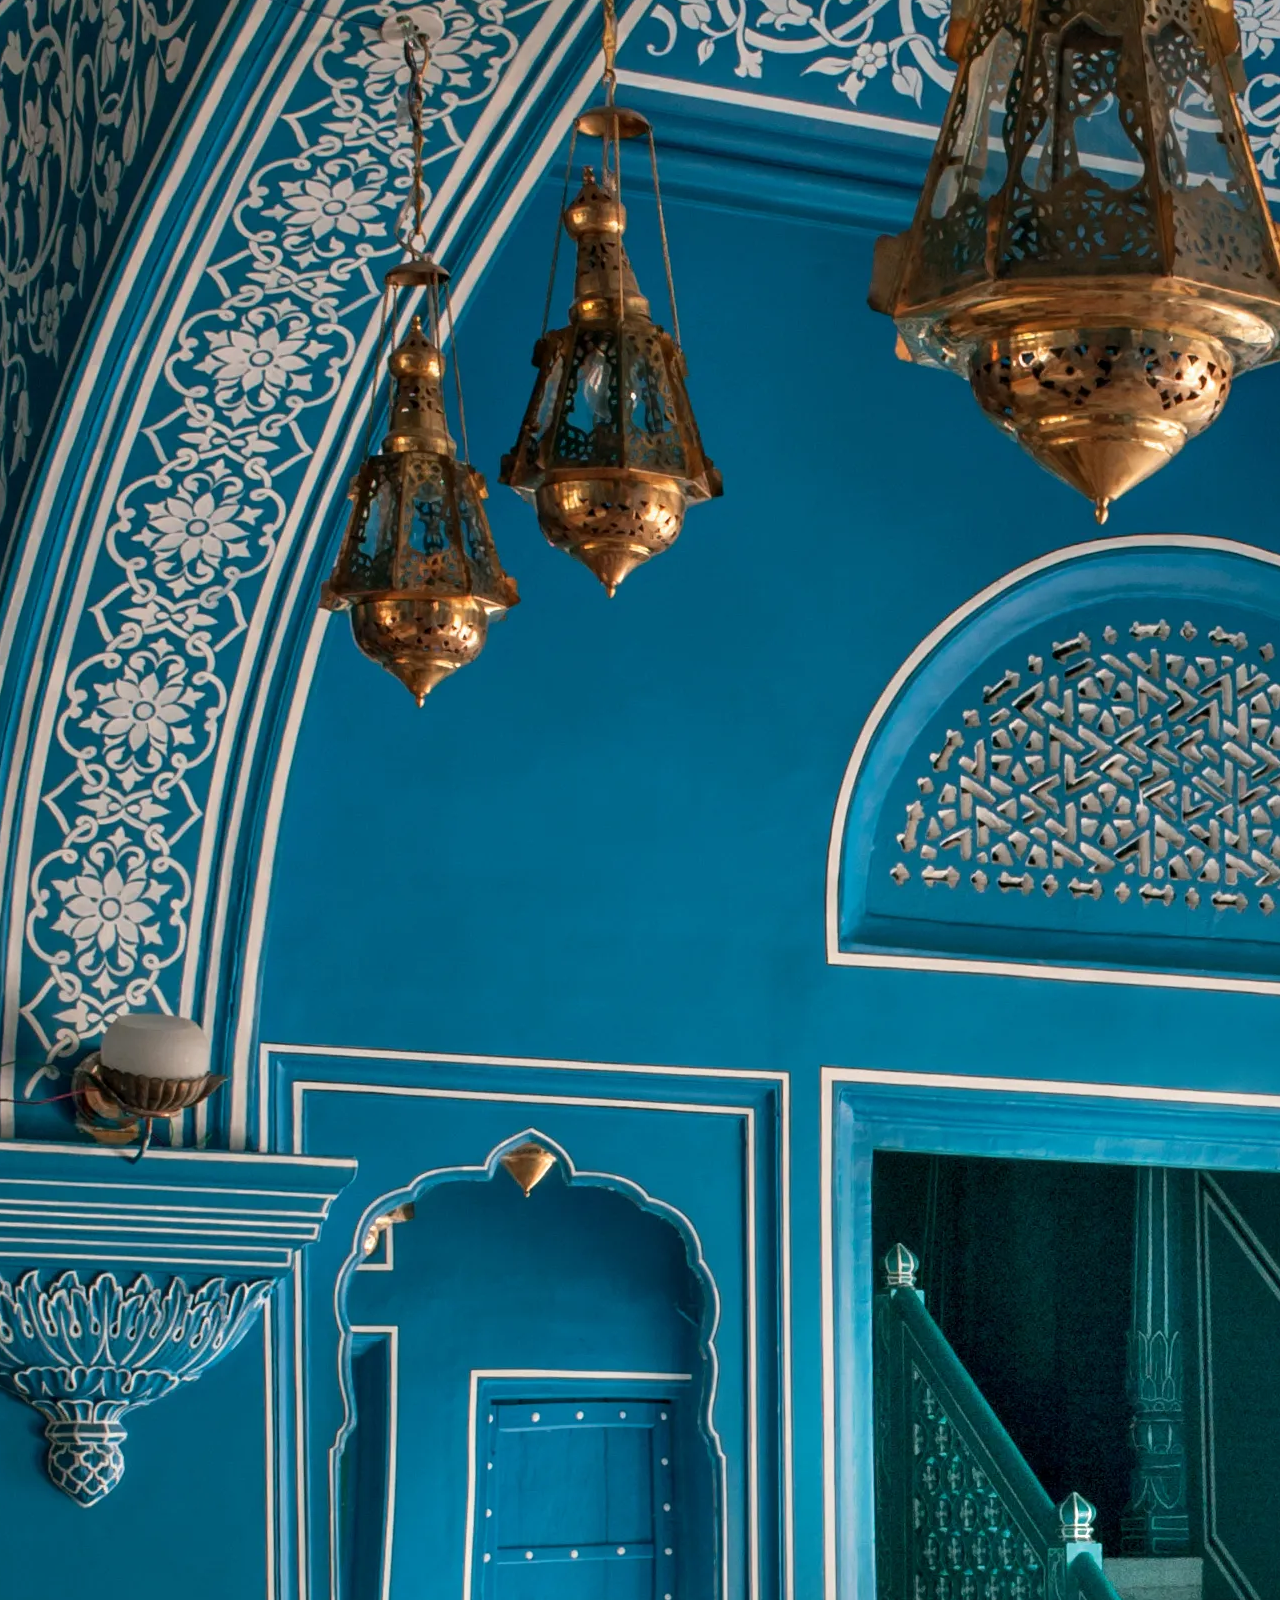
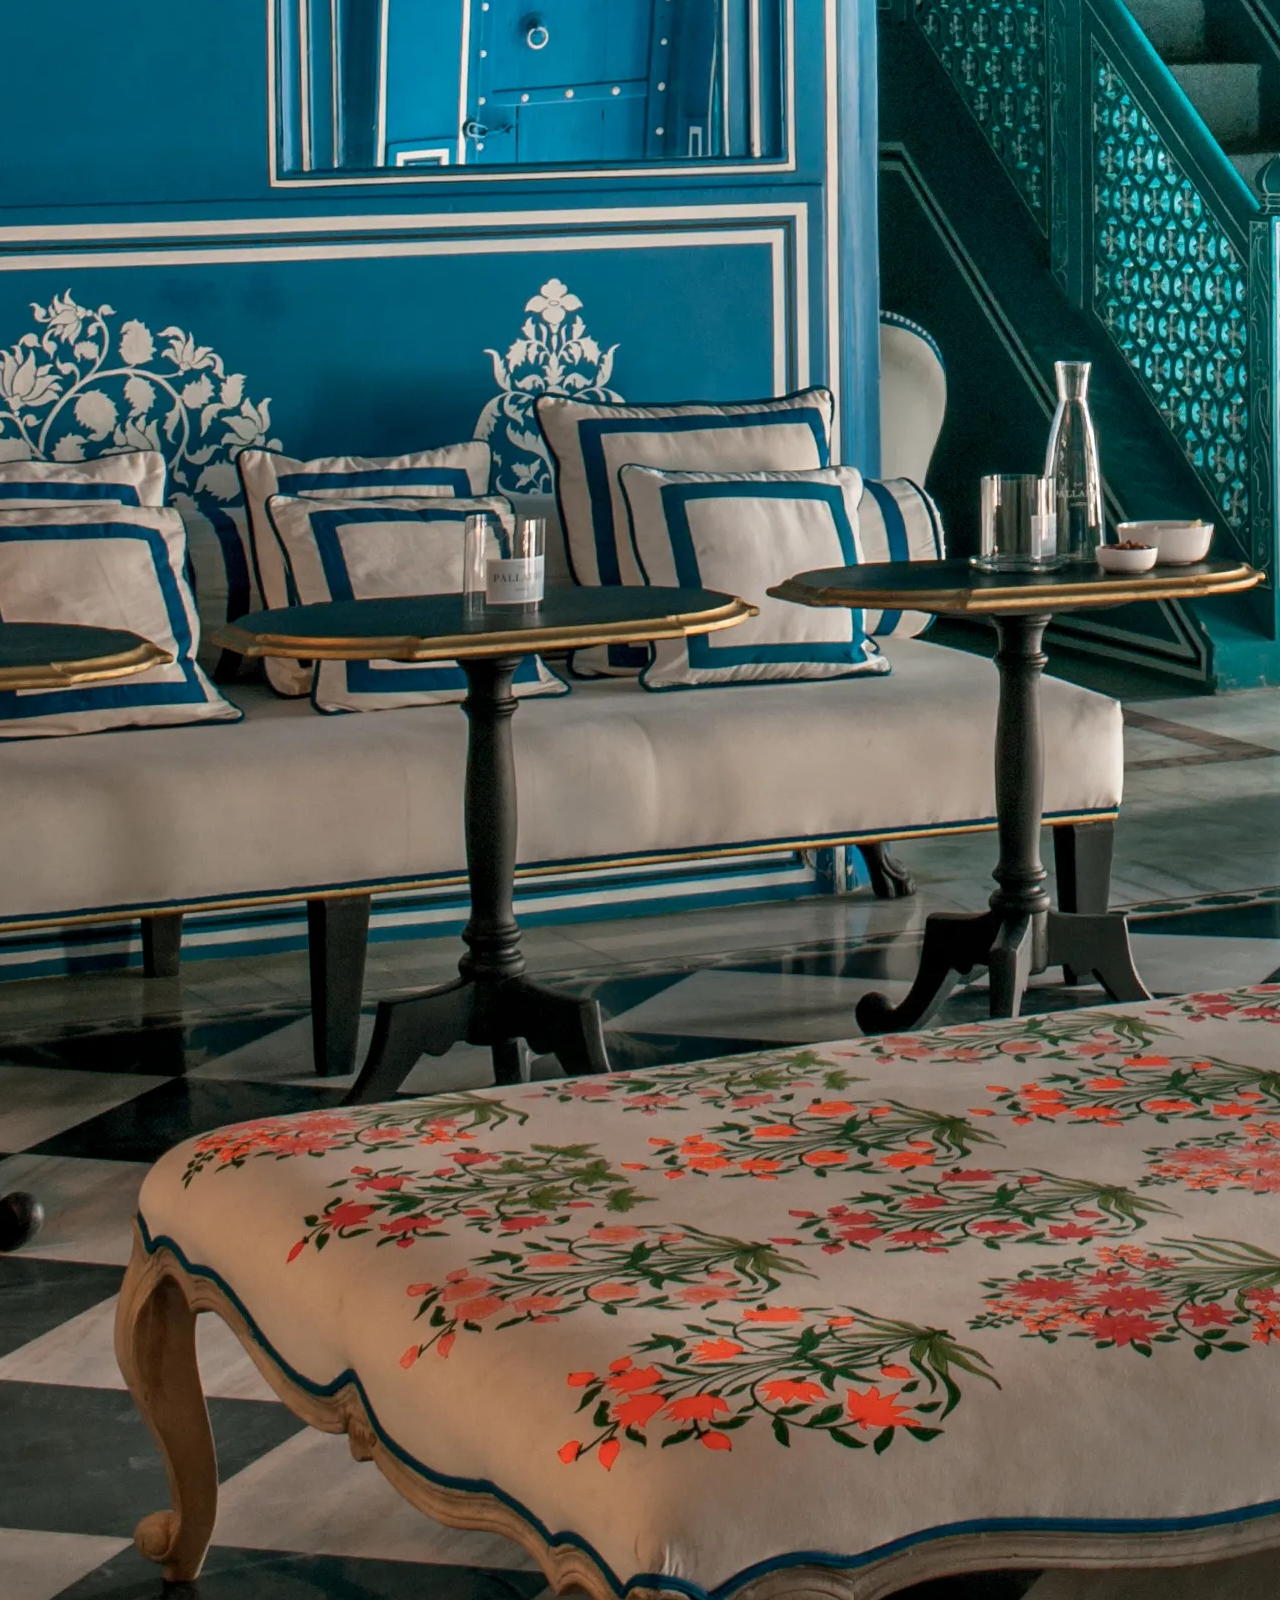
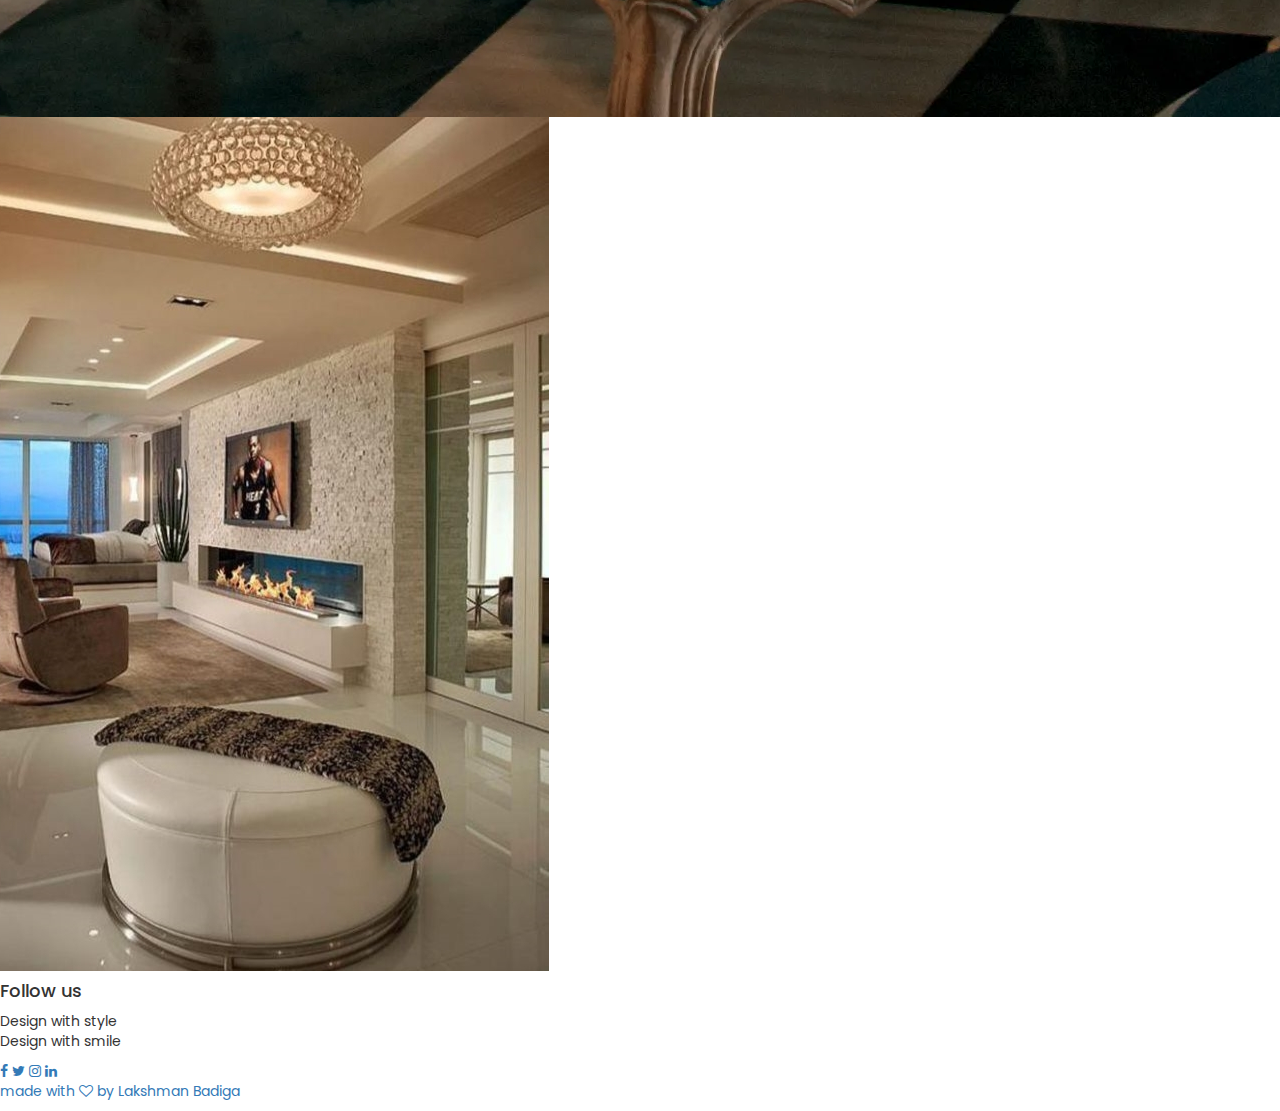
==== commit d579fed9: "08/05 final commit" ====
--- a/Badiga-lakshman_2130440_webdesig-final-project/Badiga-lakshman_2130440_webdesig-final-project/index.html
+++ b/Badiga-lakshman_2130440_webdesig-final-project/Badiga-lakshman_2130440_webdesig-final-project/index.html
@@ -11,6 +11,11 @@
       rel="stylesheet"
       href="https://stackpath.bootstrapcdn.com/font-awesome/4.7.0/css/font-awesome.min.css"
     />
+
+    <!----------link for bootstrap----------->
+    <link rel="stylesheet" href="https://maxcdn.bootstrapcdn.com/bootstrap/3.4.1/css/bootstrap.min.css">
+  <script src="https://ajax.googleapis.com/ajax/libs/jquery/3.6.0/jquery.min.js"></script>
+  <script src="https://maxcdn.bootstrapcdn.com/bootstrap/3.4.1/js/bootstrap.min.js"></script>
   </head>
   <body>
     <section class="header">
@@ -37,6 +42,57 @@
       </div>
     </section>
 
+     <!---------branches----------->
+
+     <section class="branches" id="branches">
+      <h1>OUR BRANCHES</h1>
+      <div class="container">
+        
+        <ul class="nav nav-tabs">
+          <li class="active"><a data-toggle="tab" href="#menu1">Banglore</a></li>
+          <li><a data-toggle="tab" href="#menu2">Pune</a></li>
+          <li><a data-toggle="tab" href="#menu3">Hyderabad</a></li>
+        </ul>
+      
+        <div class="tab-content">
+          <div id="menu1" class="tab-pane fade in active">
+            <p>Banglore Dream Designs™ office is where all the magic started  our most experienced professionals prevail here till now. </p>
+          </div>
+          <div id="menu2" class="tab-pane fade">
+            <p>Hyderabad Dream Designs™ office is filled with novel budding talents that specialise in modern contemporary designs. </p>
+          </div>
+          <div id="menu3" class="tab-pane fade">
+            <p>Pune Dream Designs™ office has a plathora of designers to decide from, they contain from old school to neo style, artistic to corporate themes. </p>
+          </div>
+        </div>
+      </div>
+        </div>
+      </div>
+    </section>
+
+    <!--------SPECIALIZATION------------>
+
+    <h1 style="text-align: center; margin:auto; " id="Ser">SERVICES</h1><br><br>
+    <div class="slideView-container">
+      <!-- Full-width caption text -->
+      <div class="splSlides">
+        <div class="text">Interior designing of house <br> corporate Interior designing</div>
+      </div>
+
+      <div class="splSlides">
+        <div class="text">Decoration of all events </div>
+      </div>
+
+      <div class="splSlides">
+        <div class="text">event planning with destination planning </div>
+      </div>
+
+      <!-- Next and previous buttons -->
+      <a class="previous" onclick="plusSlides(-1)">&#10094;</a>
+      <a class="next" onclick="plusSlides(1)">&#10095;</a>
+    </div>
+    <br>
+
     <!---------- PROJECTS ---------->
 
     <section class="projects">
@@ -64,77 +120,55 @@
       </div>
     </section>
 
-    <!---------CAROUSOEL-------->
-
-    <div
-      id="carouselExampleCaptions"
-      class="carousel slide"
-      data-bs-ride="carousel"
-    >
-      <div class="carousel-indicators">
-        <button
-          type="button"
-          data-bs-target="#carouselExampleCaptions"
-          data-bs-slide-to="0"
-          class="active"
-          aria-current="true"
-          aria-label="Slide 1"
-        ></button>
-        <button
-          type="button"
-          data-bs-target="#carouselExampleCaptions"
-          data-bs-slide-to="1"
-          aria-label="Slide 2"
-        ></button>
-        <button
-          type="button"
-          data-bs-target="#carouselExampleCaptions"
-          data-bs-slide-to="2"
-          aria-label="Slide 3"
-        ></button>
-      </div>
-      <div class="carousel-inner">
-        <div class="carousel-item active">
-          <img src="..." class="d-block w-100" alt="..." />
-          <div class="carousel-caption d-none d-md-block">
-            <h5>First slide label</h5>
-            <p>Some representative placeholder content for the first slide.</p>
-          </div>
-        </div>
-        <div class="carousel-item">
-          <img src="..." class="d-block w-100" alt="..." />
-          <div class="carousel-caption d-none d-md-block">
-            <h5>Second slide label</h5>
-            <p>Some representative placeholder content for the second slide.</p>
-          </div>
-        </div>
-        <div class="carousel-item">
-          <img src="..." class="d-block w-100" alt="..." />
-          <div class="carousel-caption d-none d-md-block">
-            <h5>Third slide label</h5>
-            <p>Some representative placeholder content for the third slide.</p>
-          </div>
-        </div>
-      </div>
-      <button
-        class="carousel-control-prev"
-        type="button"
-        data-bs-target="#carouselExampleCaptions"
-        data-bs-slide="prev"
-      >
-        <span class="carousel-control-prev-icon" aria-hidden="true"></span>
-        <span class="visually-hidden">Previous</span>
-      </button>
-      <button
-        class="carousel-control-next"
-        type="button"
-        data-bs-target="#carouselExampleCaptions"
-        data-bs-slide="next"
-      >
-        <span class="carousel-control-next-icon" aria-hidden="true"></span>
-        <span class="visually-hidden">Next</span>
-      </button>
-    </div>
+     <!----JavaScript for toggle menu---->
+     <script>
+      var navLinks = document.getElementById("navLinks");
+
+      function showMenu() {
+        navLinks.style.right = "0";
+      }
+
+      function hideMenu() {
+        navLinks.style.right = "-200px";
+      }
+
+     //------script for myslides-------//
+      let mainSlider = 1;
+        slideView(mainSlider);
+  
+        // Next/previous controls
+        function plusSlides(n) {
+          slideView((mainSlider += n));
+        }
+  
+        // Thumbnail image controls
+        function currentSlide(n) {
+          slideView((mainSlider = n));
+        }
+  
+        function slideView(n) {
+          let i;
+          let slides = document.getElementsByClassName("splSlides");
+  
+          if (n > slides.length) {
+            mainSlider = 1;
+          }
+          if (n < 1) {
+            mainSlider = slides.length;
+          }
+          for (i = 0; i < slides.length; i++) {
+            slides[i].style.display = "none";
+          }
+  
+          slides[mainSlider - 1].style.display = "block";
+        }
+        
+
+
+
+        
+      
+    </script>
 
     <!-------- footer ---------->
 
@@ -165,17 +199,6 @@
       >
     </section>
 
-    <!----JavaScript for toggle menu---->
-    <script>
-      var navLinks = document.getElementById("navLinks");
-
-      function showMenu() {
-        navLinks.style.right = "0";
-      }
-
-      function hideMenu() {
-        navLinks.style.right = "-200px";
-      }
-    </script>
+   
   </body>
 </html>
